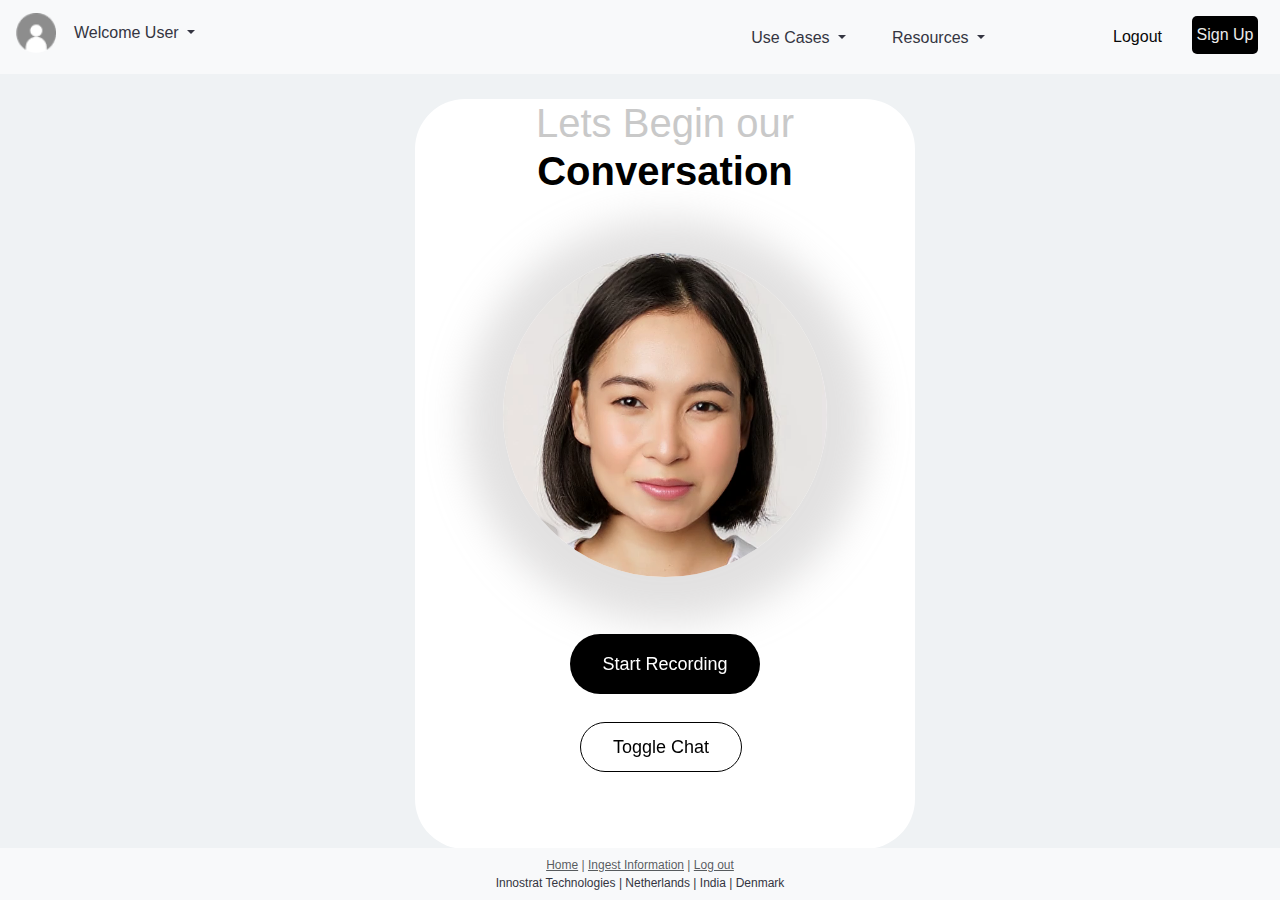
==== index.html @ 5a88c556 "fixes" ====
<!DOCTYPE html>
<html lang="en">

<head>
  <meta charset="utf-8" />
  <meta name="viewport" content="width=device-width, initial-scale=1" />
  <title>Wisdom Weaver</title>
  <link href="https://cdn.jsdelivr.net/npm/bootstrap@5.3.0-alpha3/dist/css/bootstrap.min.css" rel="stylesheet"
    integrity="sha384-KK94CHFLLe+nY2dmCWGMq91rCGa5gtU4mk92HdvYe+M/SXH301p5ILy+dN9+nJOZ" crossorigin="anonymous" />
  <link rel="stylesheet" href="https://cdnjs.cloudflare.com/ajax/libs/font-awesome/4.7.0/css/font-awesome.min.css" />
  <link rel="stylesheet" href="https://cdn.jsdelivr.net/npm/bootstrap@5.3.3/dist/css/bootstrap.min.css" />
  <link rel="stylesheet" href="https://stackpath.bootstrapcdn.com/bootstrap/4.5.2/css/bootstrap.min.css">

  <link href="css/site.css" rel="stylesheet" />
  <link href="css/three-dots.css" rel="stylesheet" />
</head>

<body>
  <main id="login" class="form-signin w-100 m-auto">
    <!-- <h1 class="h3 mb-3 fw-normal text-center">Wisdom Weaver</h1>
    <div class="form-floating">
      <input type="text" class="form-control" id="floatingInput" placeholder="Username" />
      <label for="floatingInput">Username</label>
    </div>
    <div class="form-floating mt-2">
      <input type="password" class="form-control" id="floatingPassword" placeholder="Password" />
      <label for="floatingPassword">Password</label>
    </div>
    <button class="w-100 btn btn-lg btn-primary" onclick="signIn();">
      Sign in
    </button>
    <br />
    <br /> -->

    <!------------------ Login Side: -------------------------------->

    <div class="container-fluid mt-5">
      <!-- <div class="formName">
        <h1 class="h3 mb-3 fw-normal text-center">Wisdom Weaver</h1>
      </div> -->

      <div class="form">
        <h1>Login</h1>
        <div class="form-group">
          <label for="exampleInputEmail1">Email address or user name </label>
          <input class="form-control email1" id="floatingInput" aria-describedby="emailHelp">
        </div>
        <div class="form-group">
          <!-- <span class="password-toggle-icon"><i class="fa fa-eye"></i></span> -->
          <label for="exampleInputPassword1">Password</label>
          <input type="password" class="form-control password1" id="floatingPassword">
        </div>
        <div class="form-group form-check">
          <input type="checkbox" class="form-check-input" id="exampleCheck1">
          <label class="form-check-label" for="exampleCheck1 email1">Remember me</label>
        </div>

        <span class="terms">
          <p>By continuing, you agree to the <u>Terms of use</u> and <u>Privacy Policy</u></p>
        </span>
        <button type="submit" onclick="signIn();" class="btn btnnn">Login</button>

        <div class="forgot">
          <h6><u> Forget your password</u></h6>
        </div>
        <div class="forgot">
          <h7 style="color:#666666; text-align: center ; margin-left: -33px;">Don't have an account?<u
              style="color: black;"> Sign up</u></h7>
        </div>
      </div>
    </div>
    <footer class="footer mt-auto py-2 bg-body-tertiary">
      <div class="container">
        <div></div>
        <span class="text-body-secondary">
          <div id="navigation">
            <!-- <span><span onclick="askQueries();" class="text-decoration-underline text-pointer">Ask queries</span><span> |
              </span></span> -->
            <span onclick="home();" class="text-decoration-underline text-pointer">Home</span>
            <span> | </span>
            <span class="adminrole"><span onclick="trainModel();" class="text-decoration-underline text-pointer">Ingest
                Information</span><span> | </span></span>
            <span onclick="logout();" class="text-decoration-underline text-pointer">Log out</span>
          </div>

          <a href="https://www.innostrat.in/" target="_blank" style="color: #606060;">Innostrat Technologies |
            Netherlands
            | India | Denmark</a>
        </span>
      </div>
    </footer>

  </main>
  <div id="landing_page" class="container-fluid">
    <div class="row">
      <div class="col-lg-7">
        <div class="row">
          <div class="loginuser ">
            <a class="navbar-brand mb-2" href="#" style="margin-right: 0rem;">
              <img src="/images/userlogo.png" alt="" class="src" style="height: 40px;margin-left: 5px;">
            </a>

            <div class="dropdown mb-2">
              <a class="nav-link dropdown-toggle" href="#" id="navbarDropdownWelcome" role="button"
                data-bs-toggle="dropdown" aria-expanded="false" aria-expanded="false">
                Welcome User
              </a>
              <div class="dropdown-menu" aria-labelledby="navbarDropdownWelcome">
                <!-- <div class="dropdown-divider"></div> -->
                <a class="dropdown-item" href="#" onclick="logout();">Log Out</a>
              </div>
            </div>
          </div>
        </div>
        <div class="container">
          <div class="row" style="margin-top: 100px">
            <h1>Welcome to WisdomWeaver</h1>
            <h4 class="mt-3">Gain intelligence from projects using AI</h4>
            <p class="mt-3">
              Lorem Ipsum is simply dummy text of the printing and typesetting
              industry. Lorem Ipsum has been the industry's standard dummy
              text ever since the 1500s, when an unknown printer took a galley
              of type and scrambled it to make a type specimen book. It has
              survived not only five centuries, but also the leap into
              electronic typesetting, remaining essentially unchanged. It was
              popularised in the 1960s with the release of Letraset sheets
              containing Lorem Ipsum passages, and more recently with desktop
              publishing software like Aldus PageMaker including versions of
              Lorem Ipsum.
            </p>
            <div class="row" style="margin-top: 20px">
              <span>

                <img src="/images/RightArrow.png" alt=""
                  style="font-size: 48px; float: left; padding: 5px; cursor:pointer;" onclick="landing_page_click()">
              </span>
            </div>
          </div>
        </div>
      </div>
      <div class="col-lg-5">
        <div class="row" style="justify-items: center;">
          <div class="col-lg-12">
            <img src="/images/Background.png" class="backgroundimg " style="width: 100%;" />
          </div>
        </div>
        <div class="row ">
          <div class="col-lg-6 usecaseResources">
            <!-- Dropdwon -->
            <div class="dropdown mt-2">
              <button class=" dropdown-toggle" type="button" id="useCasesDropdown" data-bs-toggle="dropdown"
                aria-expanded="false" style="color: white;">
                Use Cases
              </button>
              <ul class="dropdown-menu" aria-labelledby="useCasesDropdown">
                <li><a class="dropdown-item" href="#">Use Case 1</a></li>
                <li><a class="dropdown-item" href="#">Use Case 2</a></li>
                <li><a class="dropdown-item" href="#">Use Case 3</a></li>
              </ul>
            </div>

            <!-- Resources Dropdown -->
            <div class="dropdown mt-2">
              <button class=" dropdown-toggle" type="button" id="resourcesDropdown" data-bs-toggle="dropdown"
                aria-expanded="false" style="color: white;">
                Resources
              </button>
              <ul class="dropdown-menu" aria-labelledby="resourcesDropdown">
                <li><a class="dropdown-item" href="#">Resource 1</a></li>
                <li><a class="dropdown-item" href="#">Resource 2</a></li>
                <li><a class="dropdown-item" href="#">Resource 3</a></li>
              </ul>
            </div>
          </div>
          <div class="col-lg-6 loginRegister ">
            <!-- Login-Register -->
            <!-- <button class="btn btn-primary" onclick="signIn();">Login</button> -->
            <a onclick="logout();" class="alink1 mt-1">Logout</a>
            <button class="btnSignup">
              <a href="register" onclick="register();" class="alink2">Sign Up</a>
            </button>
            <!-- <button class="btn btn-secondary" onclick="register();">Sign Up</button> -->
          </div>
          <div class="boximg ">
            <div class="content">
              <h1 class="step">Steps</h1>
            </div>
            <ul style="list-style-type: none;">
              <li class="text1 mt-5   d-flex align-items-center"><img src="./images/Group (1).png" alt="" class="imgs">
                <span class="textt">Duis aute irure dolor in reprehenderit in voluptate
                  velit esse cillum dolore eu</span>
              </li>
              <li class="text1 mt-5   d-flex align-items-center"><img src="./images/Group (3).png" alt="" class="imgs">
                <span class="textt">fugiat nulla pariatur. Excepteur sint occaecat
                  cupidatat non proident </span>
              </li>
              <li class="text1 mt-5   d-flex align-items-center"><img src="./images/Group (4).png" alt="" class="imgs">
                <span class="textt">Duis aute irure dolor in reprehenderit in voluptate
                  velit esse cillum dolore eu</span>
              </li>
            </ul>
          </div>
        </div>
      </div>
    </div>
  </div>
  </div>
  </div>
  </div>
  </div>
  <!------------------------ END OF PAGE 1-------------------------------------------------->


  <!------------------------ START PAGE 2-------------------------------------------------->


  <div id="options_page" class="container-fluid nav1">

    <!-- NAV BAR START---------------------------------------------------------------------------------------------- -->
    <nav class="navbar navbar-expand-lg navbar-light bg-light ">
      <a class="navbar-brand mb-2" href="#">
        <img src="/images/userlogo.png" alt="" class="src" style="height: 40px;">
      </a>

      <div class="dropdown mb-2" style="margin-left: -10px;">
        <a class="nav-link dropdown-toggle" href="#" id="navbarDropdownWelcome" role="button" data-bs-toggle="dropdown"
          aria-expanded="false" aria-expanded="false">
          Welcome User
        </a>
        <div class="dropdown-menu" aria-labelledby="navbarDropdownWelcome">
          <!-- <div class="dropdown-divider"></div> -->
          <a class="dropdown-item" href="#">Log Out</a>
        </div>
      </div>

      <button class="navbar-toggler" type="button" data-toggle="collapse" data-target="#navbarSupportedContent"
        aria-controls="navbarSupportedContent" aria-expanded="false" aria-label="Toggle navigation">
        <span class="navbar-toggler-icon"></span>
      </button>

      <!-- <div class="collapse navbar-collapse mb-2" id="navbarSupportedContent"> -->
      <ul class="navbar-nav ml-auto" style="margin-top: 10px;">
        <li class="nav-item dropdown">
          <a class="nav-link dropdown-toggle" href="#" role="button" data-bs-toggle="dropdown" aria-expanded="false"
            data-toggle="dropdown" aria-haspopup="true" aria-expanded="false">
            Use Cases
          </a>
          <div class="dropdown-menu" aria-labelledby="navbarDropdownUseCases">
            <a class="dropdown-item" href="#">Use Case 1</a>
            <a class="dropdown-item" href="#">Use Case 2</a>
            <!-- <div class="dropdown-divider"></div>
            <a class="dropdown-item" href="#">Something else here</a>
          </div> -->
        </li>
        <li class="nav-item dropdown mb-2">
          <a class="nav-link dropdown-toggle" href="#" id="navbarDropdownResources" role="button"
            data-bs-toggle="dropdown" aria-expanded="false" data-toggle="dropdown" aria-haspopup="true"
            aria-expanded="false">
            Resources
          </a>
          <div class="dropdown-menu" aria-labelledby="navbarDropdownResources">
            <a class="dropdown-item" href="#">Resource 1</a>
            <a class="dropdown-item" href="#">Resource 2</a>
            <!-- <div class="dropdown-divider"></div>
            <a class="dropdown-item" href="#">Something else here</a>
          </div> -->
        </li>
      </ul>
      <a onclick="logout();;" class="alink3 mt-2 mr-4 mb-2">Logout</a>
      <button class="btnSignup1">
        <a href="register" onclick="register(); " class="alink4 mb-1">Sign Up</a>
      </button>
      <!-- </div> -->
    </nav>

    <!-- ----------------------- END OF NAV BAR START---------------------------------------------------------------------------------------------- -->

    <div class="container-fluid" style="justify-items: center; justify-content: center;align-items: center;">
      <div class="row mt-2">
        <div class="col-lg-6">
          <div class="mainpara">
            <h1><span class="para1">
                Please choose your</span> <b>User Case</b>
            </h1>
            <!-- <h6 class="">
              Lorem ipsum dolor sit amet consectetur, adipisicing elit. Repudiandae nesciunt nostrum deleniti sequi illo eum earum voluptates modi eaque et maiores sit, expedita laborum aperiam doloremque consequatur neque reiciendis qui.
            </h6> -->
            <p class="para2">
              Lorem ipsum dolor sit amet, consectetur adipiscing elit, sed do eiusmod
              <br>tempor incididunt ut labore et dolore magna aliqua.
            </p>
          </div>
          <div class="roundHeading">
            <ul class="ulRoundItem">
              <li>
                <div id="rcorners2" onclick="options_page_click('offboarding')"><a> Offboarding </a></div>
              </li>
              <!-- <li>
                <div id="rcorners2"><a onclick="options_page_click('knowledge_source')"> Access Knowledge Source</a>
                </div>
              </li> -->
              <!-- <li>
                <div id="rcorners2">
                  <a> Access Knowledge Source</a>
                </div>
              </li> -->
              <li>
                <div id="rcorners3">
                  <a> Sales</a>
                </div>
              </li>
              <li>
                <div id="rcorners3">
                  <a> Customer Service</a>
                </div>
              </li>
              <li>
                <div id="rcorners3">
                  <a> Tech Support</a>
                </div>
              <li>
                <div id="rcorners3">
                  <a> GxP</a>
                </div>
              </li>
              <li>
                <div id="rcorners3">
                  <a> R&D</a>
                </div>
              </li>
            </ul>
          </div>
          <div class="row">
            <p class="para3" onclick="options_page_click('knowledge_source')"
              style="margin-left: 110px;cursor: pointer; margin-top: 0px;">
              Access Knowledge Source
            </p>
          </div>
          <!-- <div>
          <a href="#">Access knowledge source</a>
          </div> -->
        </div>
        <div class="col-lg-6">
          <div class="container">
            <div class="productImg">
              <img src="/images/ProductImg.png" alt="">
            </div>
          </div>
        </div>
      </div>
    </div>
  </div>


  <!------------------------ START PAGE 3-------------------------------------------------->

  <div id="choose_avatar" class="container-fluid nav1">

    <!-- NAV BAR START---------------------------------------------------------------------------------------------- -->
    <nav class="navbar navbar-expand-lg navbar-light bg-light ">
      <a class="navbar-brand mb-2" href="#">
        <img src="/images/userlogo.png" alt="" class="src" style="height: 40px;">
      </a>

      <div class="dropdown mb-2" style="margin-left: -10px;">
        <a class="nav-link dropdown-toggle" href="#" id="navbarDropdownWelcome" role="button" data-bs-toggle="dropdown"
          aria-expanded="false" aria-expanded="false">
          Welcome User
        </a>
        <div class="dropdown-menu" aria-labelledby="navbarDropdownWelcome">
          <!-- <div class="dropdown-divider"></div> -->
          <a class="dropdown-item" href="#">Log Out</a>
        </div>
      </div>

      <button class="navbar-toggler" type="button" data-toggle="collapse" data-target="#navbarSupportedContent"
        aria-controls="navbarSupportedContent" aria-expanded="false" aria-label="Toggle navigation">
        <span class="navbar-toggler-icon"></span>
      </button>

      <!-- <div class="collapse navbar-collapse mb-2" id="navbarSupportedContent"> -->
      <ul class="navbar-nav ml-auto" style="margin-top: 10px;">
        <li class="nav-item dropdown">
          <a class="nav-link dropdown-toggle" href="#" role="button" data-bs-toggle="dropdown" aria-expanded="false"
            data-toggle="dropdown" aria-haspopup="true" aria-expanded="false">
            Use Cases
          </a>
          <div class="dropdown-menu" aria-labelledby="navbarDropdownUseCases">
            <a class="dropdown-item" href="#">Use Case 1</a>
            <a class="dropdown-item" href="#">Use Case 2</a>
            <!-- <div class="dropdown-divider"></div>
          <a class="dropdown-item" href="#">Something else here</a>
        </div> -->
        </li>
        <li class="nav-item dropdown mb-2">
          <a class="nav-link dropdown-toggle" href="#" id="navbarDropdownResources" role="button"
            data-bs-toggle="dropdown" aria-expanded="false" data-toggle="dropdown" aria-haspopup="true"
            aria-expanded="false">
            Resources
          </a>
          <div class="dropdown-menu" aria-labelledby="navbarDropdownResources">
            <a class="dropdown-item" href="#">Resource 1</a>
            <a class="dropdown-item" href="#">Resource 2</a>
            <!-- <div class="dropdown-divider"></div>
          <a class="dropdown-item" href="#">Something else here</a>
        </div> -->
        </li>
      </ul>
      <a onclick="logout();" class="alink3 mt-2 mr-4 mb-2">Logout</a>
      <button class="btnSignup1">
        <a href="register" onclick="register();" class="alink4 mb-1">Sign Up</a>
      </button>
      <!-- </div> -->
    </nav>

    <!-- ----------------------- END OF NAV BAR START---------------------------------------------------------------------------------------------- -->


    <div id="choose_avatar" class="container">
      <div class="row">
        <div class="mytextbox">
          <div class="mainpara1">
            <span class="para1">
              <h1 class=" h11">
                Select your <b class="bb">Avatar</b></h1>
            </span>

            <h6><span class="mainpara2">Little Description here</span></h6>
          </div>
          <div class="container" style="display: flex; justify-content: center; cursor: pointer; ">
            <div class="avatar-wrapper">
              <img src="/images/avatar3.png" alt="Avatar" class="imggg" onclick="choose_avatar_page_click('male')">
              <h4>Jane</h4>
            </div>

            <div class="avatar-wrapper">
              <img src="/images/avatar2.png" alt="Avatar" class="imggg">
              <h4>Jenny</h4>
            </div>

            <!-- <img src="/images/avatar1.png" alt="Avatar" class="imggg"> -->
          </div>
          <div class="row">
            <div class="optiontext" style="text-align: center;">
              <h1 class="text-dark">Or</h1>
            </div>
            <div class="col-lg-12" style="margin-top: 1rem !important; margin-bottom: 50px;">
              <center>
                <a href="#" class="text-decoration-none" onclick="startTextChat();">I don't want to use an Avatar. I
                  want to
                  have a text chat.</a>
              </center>
            </div>
          </div>
        </div>
      </div>
    </div>
  </div>


  <!----------------------------End Of Page 3-------------------->

  <!------------------------------------------- START PAGE 4 ------------------------>
  <div id="chat" class="container-fluid nav1">

    <!-- NAV BAR START---------------------------------------------------------------------------------------------- -->
    <nav class="navbar navbar-expand-lg navbar-light bg-light ">
      <a class="navbar-brand mb-2" href="#">
        <img src="/images/userlogo.png" alt="" class="src" style="height: 40px;">
      </a>

      <div class="dropdown mb-2" style="margin-left: -10px;">
        <a class="nav-link dropdown-toggle" href="#" id="navbarDropdownWelcome" role="button" data-bs-toggle="dropdown"
          aria-expanded="false" aria-expanded="false">
          Welcome User
        </a>
        <div class="dropdown-menu" aria-labelledby="navbarDropdownWelcome">

          <a class="dropdown-item" href="#"> Log Out</a>
        </div>
      </div>

      <button class="navbar-toggler" type="button" data-toggle="collapse" data-target="#navbarSupportedContent"
        aria-controls="navbarSupportedContent" aria-expanded="false" aria-label="Toggle navigation">
        <span class="navbar-toggler-icon"></span>
      </button>

      <!-- <div class="collapse navbar-collapse mb-2" id="navbarSupportedContent"> -->
      <ul class="navbar-nav ml-auto" style="margin-top: 10px;">
        <li class="nav-item dropdown">
          <a class="nav-link dropdown-toggle" href="#" role="button" data-bs-toggle="dropdown" aria-expanded="false"
            data-toggle="dropdown" aria-haspopup="true" aria-expanded="false">
            Use Cases
          </a>
          <div class="dropdown-menu" aria-labelledby="navbarDropdownUseCases">
            <a class="dropdown-item" href="#">Use Case 1</a>
            <a class="dropdown-item" href="#">Use Case 2</a>
            <!-- <div class="dropdown-divider"></div>
              <a class="dropdown-item" href="#">Something else here</a>
            </div> -->
        </li>
        <li class="nav-item dropdown mb-2">
          <a class="nav-link dropdown-toggle" href="#" id="navbarDropdownResources" role="button"
            data-bs-toggle="dropdown" aria-expanded="false" data-toggle="dropdown" aria-haspopup="true"
            aria-expanded="false">
            Resources
          </a>
          <div class="dropdown-menu" aria-labelledby="navbarDropdownResources">
            <a class="dropdown-item" href="#">Resource 1</a>
            <a class="dropdown-item" href="#">Resource 2</a>
            <!-- <div class="dropdown-divider"></div>
              <a class="dropdown-item" href="#">Something else here</a>
            </div> -->
        </li>
      </ul>
      <a onclick="signIn();" class="alink3 mt-2 mr-4 mb-2">Logout</a>
      <button class="btnSignup1">
        <a href="register" onclick="register();" class="alink4 mb-1">Sign Up</a>
      </button>
      <!-- </div> -->
    </nav>

    <!-- ----------------------- END OF NAV BAR START---------------------------------------------------------------------------------------------- -->

    <div class="container-fluid">
      <!-- <div style="margin-top: -20px">
        <button
          id="launch-course"
          class="btn btn-primary float-sm-end"
          style="margin-bottom: 10px"
          onclick='window.open("https://phases-of-project-management.innostratsolutions.in/")'
        >
          Launch eLearning course
        </button>
      </div> -->


      <div class="container">
        <div class="mytexttbox">
          <div class="row">
            <span class="para11" style="color: #BFC0C1; align-items: center;">
              <h1 class=" h1111">
                Text Based<b class="bb"> Convo</b></h1>
            </span>

          </div>
          <div class="answers  " style="height: 280px;">
            <!-- Chet Box -->
          </div>
          <div class=" container">
            <div class="row minichet1">
              <textarea id="question" rows="2" placeholder="Send a message." class="form-control msgtxt"></textarea>

            </div>
          </div>
          <div class="row" style="margin-top: -45px;">
            <button class="butto0nn" id="send-button" onclick="sendMessage(); "
              style="margin-bottom: 50px;">Send</button>
            <button class="butto0n" id="refresh-button" onclick="resetChat();">Reset</button>
          </div>
        </div>
      </div>
    </div>
  </div>
  <!--------------------------------------------------------------- END OF PAGE 4 --------------------------------->


  <!------------------------------------------------------------------- START PAGE 5 VIDEO CHAT------------------ -->

  <div id="chat-video" class="container-fluid nav1">
    <!-- NAV BAR START---------------------------------------------------------------------------------------------- -->
    <nav class="navbar navbar-expand-lg navbar-light bg-light ">
      <a class="navbar-brand mb-2" href="#">
        <img src="/images/userlogo.png" alt="" class="src" style="height: 40px;">
      </a>

      <div class="dropdown mb-2" style="margin-left: -10px;">
        <a class="nav-link dropdown-toggle" href="#" id="navbarDropdownWelcome" role="button" data-bs-toggle="dropdown"
          aria-expanded="false" aria-expanded="false">
          Welcome User
        </a>
        <div class="dropdown-menu" aria-labelledby="navbarDropdownWelcome">

          <a class="dropdown-item" href="#"> Log Out</a>
        </div>
      </div>

      <button class="navbar-toggler" type="button" data-toggle="collapse" data-target="#navbarSupportedContent"
        aria-controls="navbarSupportedContent" aria-expanded="false" aria-label="Toggle navigation">
        <span class="navbar-toggler-icon"></span>
      </button>

      <!-- <div class="collapse navbar-collapse mb-2" id="navbarSupportedContent"> -->
      <ul class="navbar-nav ml-auto" style="margin-top: 10px;">
        <li class="nav-item dropdown">
          <a class="nav-link dropdown-toggle" href="#" role="button" data-bs-toggle="dropdown" aria-expanded="false"
            data-toggle="dropdown" aria-haspopup="true" aria-expanded="false">
            Use Cases
          </a>
          <div class="dropdown-menu" aria-labelledby="navbarDropdownUseCases">
            <a class="dropdown-item" href="#">Use Case 1</a>
            <a class="dropdown-item" href="#">Use Case 2</a>
            <!-- <div class="dropdown-divider"></div>
              <a class="dropdown-item" href="#">Something else here</a>
            </div> -->
        </li>
        <li class="nav-item dropdown mb-2">
          <a class="nav-link dropdown-toggle" href="#" id="navbarDropdownResources" role="button"
            data-bs-toggle="dropdown" aria-expanded="false" data-toggle="dropdown" aria-haspopup="true"
            aria-expanded="false">
            Resources
          </a>
          <div class="dropdown-menu" aria-labelledby="navbarDropdownResources">
            <a class="dropdown-item" href="#">Resource 1</a>
            <a class="dropdown-item" href="#">Resource 2</a>
            <!-- <div class="dropdown-divider"></div>
              <a class="dropdown-item" href="#">Something else here</a>
            </div> -->
        </li>
      </ul>
      <a onclick="signIn();" class="alink3 mt-2 mr-4 mb-2">Logout</a>
      <button class="btnSignup1">
        <a href="register" onclick="register();" class="alink4 mb-1">Sign Up</a>
      </button>
      <!-- </div> -->
    </nav>

    <!-- ----------------------- END OF NAV BAR START---------------------------------------------------------------------------------------------- -->

    <div class="row">
      <div class="col-12 text-center avatar-section">
        <div class="container-chatgpt-video d-flex justify-content-center align-items-center">
          <!-- <video autoplay id="gptvideo" width="100%" height="300">
              <source id="videosource" src="" type="video/mp4" />
            </video> -->
          <!-- added "id=video-wrapper" -->
          <div id="video-wrapper" class="bgBack">
            <span class="para1">
              <h1>
                Lets Begin our <b class="bb"><br>Conversation</br></b></h1>
            </span>
            <div>
              <!-- <video id="talk-video" class="roundimg" autoplay></video> -->
              <video id="talk-video" class="roundimg" autoplay playsinline></video>
            </div>



            <button id="start-recording" class="but" onclick="startRecordChat()">
              Start Recording
            </button>
            <button id="stop-recording" class="but" onclick="stopRecordChat()" disabled>
              Stop Recording
            </button>
            <div class="mb-1">
              <audio style="display: none" id="audioPlayerChat" controls preload="none"></audio>
            </div>
            <br />
            <button id="hide-button" class="but1" onclick="showHideChat();">
              Toggle Chat
            </button>
          </div>

          <!-- <div id="status" style="color: black">
              ICE gathering status:
              <label id="ice-gathering-status-label"></label><br />
              ICE status: <label id="ice-status-label"></label><br />
              Peer connection status: <label id="peer-status-label"></label
              ><br />
              Signaling status: <label id="signaling-status-label"></label
              ><br />
              Streaming status: <label id="streaming-status-label"></label
              ><br />
              <input id="talk-text" type="text" value="" />
            </div> -->
        </div>


        <!-- <br />
            <br />
            <button
              id="end-session-button"
              class="btn btn-danger"
              onclick="endSession();"
            >
              End Session
            </button> -->

      </div>

      <!-- <div class="col-5 " id="chat-video-text-section">
        <div class="videochat ">
          
          <div class="answers-video ">

          </div>

          <div class=" container message" >
            <div class="row minichet" id="section-question-video">             
              <textarea id="question-video" rows="2" placeholder="Send a message." class="form-control"></textarea>
           </div>
           <button id="message-video-section send-button" class="btn btn-primary w-100" onclick="sendMessageVideo();">
             Send
            </button>
            <button id="refresh-button" class="btn btn-secondary w-100" onclick="resetChatVideo()">
              Reset
            </button>
            <div class="dot-flashing mt-3" style="background-color: rgb(255, 255, 255)"></div>
          </div>
    
        </div>


      </div> -->

      <div class="col-5" id="chat-video-text-section">
        <div class="container videochat">
          <div class="answers-video"></div>
          <div class="input-container">
            <div class="minichet" id="section-question-video">
              <textarea id="question-video" rows="2" placeholder="Send a message."
                class="form-control fixed-textarea"></textarea>
            </div>
            <div class="dot-flashing mt-3" style="background-color: rgb(255, 255, 255)"></div>
          </div>
          <div class="row" style="margin-left: 80px;margin-bottom: 50px;gap: 1rem;">
            <button id="message-video-section-send-button" class=" butto0nn11"
              onclick="sendMessageVideo();">Send</button>
            <button id="refresh-button" class="butto0n11" onclick="resetChatVideo()">Reset</button>
          </div>
        </div>
      </div>
    </div>
  </div>



  <!------------------------------------------------------------------- END PAGE 5 VIDEO CHAT------------------ -->



  <!-- -----------------Knowledge_source------------------------------------------------------------- -->


  <div id="knowledge_source" class="row container-fluid nav1">
    <!-- <div class="answer_ks" ></div> -->
    <!-- <div class="row message_ks">
      
      <div class="col-md-11">
        <textarea id="question_ks" rows="2" placeholder="Send a message." class="form-control"></textarea>
      </div>

      <div class="col-md-1 mt-2">
        <button id="send-button" class="send-button-ks btn btn-primary w-100" onclick="sendMessageKS();">
          Send
        </button>
        <div class="dot-flashing mt-3" style="background-color: white"></div>
      </div>
    </div> -->

    <div class="container">
      <div class="mytextboxknowledge">
        <div class="row">
          <span class="para11" style="align-items: center;">
            <h1 class=" h1111">
              Access<b class="bb"> Knowledge Source</b></h1>
          </span>

        </div>
        <div class="answers  answer_ks" style="height: 280px;">
          <!-- Chet Box -->
        </div>
        <div class=" container">
          <div class="row minichet2">
            <textarea id="question_ks" rows="2" placeholder="Send a message." class="form-control "></textarea>
            <!-- <textarea id="question" rows="2" placeholder="Send a message." class="form-control msgtxt"></textarea> -->

          </div>
        </div>
        <div class="row" style="margin-top: -45px;">
          <button class="butto0nnknowledge" id="send-button" onclick="sendMessageKS(); "
            style="margin-bottom: 80px;">Send</button>
          <!-- <button class="butto0n" id="refresh-button" onclick="resetChat();">Reset</button> -->
        </div>
      </div>
    </div>

  </div>
  <!-- -----------------END OF Knowledge_source------------------------------------------------------------- -->

  <!-- ---------------------TRAIN-MODEL------------------------------------------------------------- -->
  <div id="train-model" class="container-fluid nav1">
    <!-- NAV BAR START---------------------------------------------------------------------------------------------- -->
    <nav class="navbar navbar-expand-lg navbar-light bg-light  ">
      <a class="navbar-brand mb-2" href="#">
        <img src="/images/userlogo.png" alt="" class="src" style="height: 40px;">
      </a>

      <div class="dropdown mb-2" style="margin-left: -10px;">
        <a class="nav-link dropdown-toggle" href="#" id="navbarDropdownWelcome" role="button" data-bs-toggle="dropdown"
          aria-expanded="false" aria-expanded="false">
          Welcome User
        </a>
        <div class="dropdown-menu" aria-labelledby="navbarDropdownWelcome">

          <a class="dropdown-item" href="#"> Log Out</a>
        </div>
      </div>

      <button class="navbar-toggler" type="button" data-toggle="collapse" data-target="#navbarSupportedContent"
        aria-controls="navbarSupportedContent" aria-expanded="false" aria-label="Toggle navigation">
        <span class="navbar-toggler-icon"></span>
      </button>

      <!-- <div class="collapse navbar-collapse mb-2" id="navbarSupportedContent"> -->
      <ul class="navbar-nav ml-auto" style="margin-top: 10px;">
        <li class="nav-item dropdown">
          <a class="nav-link dropdown-toggle" href="#" role="button" data-bs-toggle="dropdown" aria-expanded="false"
            data-toggle="dropdown" aria-haspopup="true" aria-expanded="false">
            Use Cases
          </a>
          <div class="dropdown-menu" aria-labelledby="navbarDropdownUseCases">
            <a class="dropdown-item" href="#">Use Case 1</a>
            <a class="dropdown-item" href="#">Use Case 2</a>
            <!-- <div class="dropdown-divider"></div>
            <a class="dropdown-item" href="#">Something else here</a>
          </div> -->
        </li>
        <li class="nav-item dropdown mb-2">
          <a class="nav-link dropdown-toggle" href="#" id="navbarDropdownResources" role="button"
            data-bs-toggle="dropdown" aria-expanded="false" data-toggle="dropdown" aria-haspopup="true"
            aria-expanded="false">
            Resources
          </a>
          <div class="dropdown-menu" aria-labelledby="navbarDropdownResources">
            <a class="dropdown-item" href="#">Resource 1</a>
            <a class="dropdown-item" href="#">Resource 2</a>
            <!-- <div class="dropdown-divider"></div>
            <a class="dropdown-item" href="#">Something else here</a>
          </div> -->
        </li>
      </ul>
      <a onclick="signIn();" class="alink3 mt-2 mr-4 mb-2">Logout</a>
      <button class="btnSignup1">
        <a href="register" onclick="register();" class="alink4 mb-1">Sign Up</a>
      </button>
      <!-- </div> -->
    </nav>

    <!-- ----------------------- END OF NAV BAR START---------------------------------------------------------------------------------------------- -->
    <div class="container-fluid">
      <!-- <h1 class="h3 mb-3 fw-normal mt-3 ingestText1">Wisdom Weaver</h1> -->
      <h1 class="h4 mb-3 fw-normal ingestText1 mt-3">Ingest Information</h1>
      <div class="row">
        <div class="col-md-12 fw-normal mb-2 ingestText2">
          How would you like to ingest information?
        </div>
        <div class="col-md-2">
          <select class="form-select ingestDrop1" onchange="typeChanged(this)">
            <option value="1">Text</option>
            <!-- <option value="2">PDF</option> -->
            <!-- <option value="3">Audio</option> -->
          </select>
        </div>
        <div class="col-md-12 mt-2">
          <textarea id="model-text" class="ingestTextArea1" rows="10" placeholder="Copy paste text to be trained here."
            class="form-control"></textarea>
          <input id="model-text-source" type="text" class="form-control col-6 ingestText3"
            placeholder="Enter source without spaces" />
          <input id="model-pdf" type="text" class="form-control col-6" placeholder="Enter pdf online link here" />
          <button id="send-button" class="send-btn btn btn-primary text-center ingestText3 mt-3"
            onclick="startTraining();">
            Ingest Information
          </button>
          <div id="model-audio" class="text-center mt-2">
            <button class="btn btn-primary" onclick="startRecording()">
              Start Recording
            </button>
            <button class="btn btn-primary" onclick="stopRecording()" disabled>
              Stop Recording
            </button>
            <div class="mt-2 mb-1">
              <audio id="audioPlayer" controls preload="none"></audio>
            </div>
            <!-- <button class="btn btn-primary" onclick="uploadFile()">
              Upload File
            </button> -->
            <button class=" btn-primary" onclick="transcribe()" disabled>
              Display Transcription
            </button>
            <button class="btn btn-primary " onclick="summarize()" disabled>
              Display Recording Summary
            </button>
            <div class="mt-3">
              <small>Powerered by BridgeAI</small>
            </div>
          </div>
        </div>
        <div class="col-md-12 mt-2 text-center main-buttons">

          <div class="dot-flashing mt-3" style="background-color: white"></div>
        </div>
      </div>
    </div>
  </div>
  <!-- ---------------------END OF TRAIN-MODEL------------------------------------------------------------- -->


  <footer class="footer mt-auto py-2 bg-body-tertiary">
    <div class="container">
      <div></div>
      <span class="text-body-secondary">
        <div id="navigation">
          <!-- <span><span onclick="askQueries();" class="text-decoration-underline text-pointer">Ask queries</span><span> |
            </span></span> -->
          <span onclick="home();" class="text-decoration-underline text-pointer">Home</span>
          <span> | </span>
          <span class="adminrole"><span onclick="trainModel();" class="text-decoration-underline text-pointer">Ingest
              Information</span><span> | </span></span>
          <span onclick="logout();" class="text-decoration-underline text-pointer">Log out</span>
        </div>

        <a href="https://www.innostrat.in/" target="_blank" style="color: #606060;">Innostrat Technologies |
          Netherlands
          | India | Denmark</a>
      </span>
    </div>
  </footer>

  <div id="modalText" class="modal fade bd-example-modal-lg" tabindex="-1" role="dialog"
    aria-labelledby="myLargeModalLabel" aria-hidden="true">
    <div class="modal-dialog modal-lg">
      <div class="modal-content">
        <div class="modal-header">
          <h5 class="modal-title"></h5>
          <button type="button" class="close btn btn-primary" data-dismiss="modal" aria-label="Close"
            onclick="closeModal()">
            <span aria-hidden="true">&times;</span>
          </button>
        </div>
        <div class="modal-body" style="height: 70vh; overflow-y: auto">
          <p id="modal-data"></p>
        </div>
        <div class="modal-footer">
          <button type="button" class="btn btn-secondary" data-dismiss="modal" onclick="closeModal()">
            Close
          </button>
        </div>
      </div>
    </div>
  </div>
  <script src="https://cdn.jsdelivr.net/npm/@popperjs/core@2.11.8/dist/umd/popper.min.js"
    integrity="sha384-I7E8VVD/ismYTF4hNIPjVp/Zjvgyol6VFvRkX/vR+Vc4jQkC+hVqc2pM8ODewa9r"
    crossorigin="anonymous"></script>
  <script src="https://cdn.jsdelivr.net/npm/bootstrap@5.3.3/dist/js/bootstrap.min.js"
    integrity="sha384-0pUGZvbkm6XF6gxjEnlmuGrJXVbNuzT9qBBavbLwCsOGabYfZo0T0to5eqruptLy"
    crossorigin="anonymous"></script>
  <script src="https://ajax.googleapis.com/ajax/libs/jquery/3.6.4/jquery.min.js"></script>
  <script src="https://malsup.github.io/jquery.blockUI.js"></script>
  <script src="https://cdnjs.cloudflare.com/ajax/libs/lamejs/1.2.1/lame.min.js"></script>
  <script src="js/site.js?v=2"></script>
  <script src="js/streaming-client-api.js?v=2"></script>
  <!-- <script>
    document.getElementById('navbarDropdown').addEventListener('click', function () {
      var dropdownMenu = this.nextElementSibling;
      dropdownMenu.classList.toggle('show');
    });

    window.addEventListener('click', function (e) {
      var dropdown = document.querySelector('.dropdown');
      if (!dropdown.contains(e.target)) {
        var dropdownMenu = dropdown.querySelector('.dropdown-menu');
        dropdownMenu.classList.remove('show');
      }
    });
  </script> -->
</body>

</html>
---- css/site.css ----
html,
body {
  height: 100%;
}

body {
  /* display: flex;
  align-items: center; */
  /* padding-top: 40px; */
  padding-bottom: 40px;
  background-color: rgb(239 242 244);
  overflow: hidden;
}

/* Jay Css */

.ingestText1{
  margin-left: 25px;
}

.ingestText2{
  margin-left: 25px;
}

.ingestText3{
  margin-left: 25px !important;
}

.ingestDrop1{
  border-radius: 10px;
  margin-left: 25px !important;
}

.ingestTextArea1{
  width: 50%;
  margin-left: 25px !important;
  background-color: #ffffff78 !important;
}

.nav1{
  padding-left: 0px;
  padding-right: 0px;
}
.loginuser {
  margin-top: 2px;
}

.backgroundimg {
  z-index: -1;
  position: absolute;
}

.boximg {
  width: 110%;
  height: 80%;
}

.bottom-right {
  position: absolute;
  bottom: 8px;
  right: 16px;
}

.usecaseResources {
  padding-left: 250px;
  display: flex;
  justify-content: space-evenly;
  /* margin-left: 150px; */
  gap: 0.5rem;
  align-items: center;
  justify-content: center;
}

.loginRegister {
  padding-left: 200px;
  display: flex;
  gap: 1rem;
  height: 100%;
  margin-top: auto;
  color: aliceblue;
  align-items: center;
  justify-content: center;
}

.alink1 {
  color: rgb(255, 255, 255) !important;
  font-weight: 500 !important;
  margin-bottom: 8px;
  text-decoration: none;
}

.alink2 {
  color: rgb(0, 0, 0) !important;
  font-weight: 500 !important;
  margin-bottom: 8px;
  text-decoration: none;
  background-color: #ffffff;
}

.alink3 {
  color: rgb(8, 8, 8) !important;
  font-weight: 500 !important;
  margin-bottom: 8px;
  text-decoration: none;
}

.alink4 {
  color: rgb(236, 235, 235) !important;
  font-weight: 500 !important;
  /* margin-bottom: 8px; */
  text-decoration: none;
  background-color: #000000;
  border-radius: 5px;
  height: 38px;
  display: inline-block;
  /* or block */
  line-height: 38px;
  /* Optional: To vertically center text */
  width: 66px;
}

.btnSignup1 {
  display: flex;
  align-items: center;
  justify-content: center;
  background-color: transparent;
  border: none;
  border-radius: 8px;
  border-color: none !important;
  box-shadow: none;
  text-shadow: none;
  border: none;
}

.ulRoundItem {
  display: flex;
  justify-content: space-evenly;
  list-style: none;
  gap: 1rem;
  margin-bottom: 15px;
  margin-right: 34px;
  cursor: pointer;

}

#rcorners2 {
  height: 105px;
  width: 105px;
  border-radius: 51%;
  display: flex;
  align-items: center;
  justify-content: center;
  font-size: 12px;
  text-decoration: solid;
  text-align: center;
  border: 2px solid #d7d7d7;
  transition: background-color 0.3s, color 0.3s;
}

#rcorners2:hover {
  background-color: rgba(0, 0, 0, 0.103);
  color: white;
}

#rcorners2:hover a {
  color: white;
}

#rcorners2 a {
  color: inherit;
  text-decoration: none;
  transition: color 0.3s;
}

#rcorners3 {
  height: 105px;
  width: 105px;
  border-radius: 51%;
  display: flex;
  align-items: center;
  justify-content: center;
  font-size: 12px;
  text-decoration: solid;
  text-align: center;
  border: 2px solid #d7d7d7;
  transition: background-color 0.3s, color 0.3s;
}

#rcorners3:hover {
  /* background-color: rgba(255, 255, 255, 0.103); */
  color: white;
}

#rcorners3:hover a {
  color: white;
}

#rcorners3 a {
  color: inherit;
  text-decoration: none;
  transition: color 0.3s;
}

.productImg {
  margin-top: 100px;
  width: 70%;
  margin-right: 50px;
  /* box-shadow: 10px 10px; */
  box-shadow: 356px 15px 23px 6px gray;
}

.mainpara {
  margin-left: 110px;
  margin-top: 110px;
  margin-right: 150px;
}

@media (max-width: 768px) {
  .mainpara {
    margin-top: 50px;
    text-align: center;
    margin-left: 110px;
  }

  .roundHeading ul {
    flex-direction: column;
    align-items: center;
  }
}

.roundHeading {
  display: flex;
  /* justify-content: space-evenly; */
  align-items: center;
  margin-bottom: 20px;
  margin-left: 4em;
}

@media (max-width: 768px) {
  .navbar-collapse {
    flex-direction: column;
  }

  .alink3,
  .btnSignup1 {
    width: 100%;
    text-align: center;
  }
}

.para1 {
  color: #c9c9c9;
  margin-bottom: 27px;
}

.para2 {
  margin-bottom: 30px;
  margin-top: 30px;
  color: #8e8e8e;
}

.para3 {
  margin-bottom: 30px;
  margin-top: 30px;
  color: #8e8e8e;
  width: 207px;
}

.h11 {
  margin-bottom: 30px;
}

.bb {
  color: black;
  margin-bottom: 30px;
}

.imggg {
  border-radius: 50%;
  width: 200px;
  justify-self: center;
  align-self: center;
  margin: 10px;
}

.avatar-wrapper {
  position: relative;
  display: flex;
  flex-direction: column;
  align-items: center;
  margin: 10px;
}

.imggg {
  transition: 0.5s ease;
  backface-visibility: hidden;
  border-radius: 50%;
  width: 200px;
}

.avatar-wrapper h4 {
  position: absolute;
  bottom: 10px;
  left: 50%;
  transform: translate(-50%, -50%);
  opacity: 0;
  color: white;
  padding: 5px 10px;
  border-radius: 10px;
  transition: opacity 0.5s;
}

.avatar-wrapper:hover .imggg {
  filter: brightness(50%);
}

.avatar-wrapper:hover h4 {
  opacity: 1;
}

.btnSignup {
  border-radius: 8px;
  border-color: none !important;
  box-shadow: none;
  text-shadow: none;
  border: none;
}

.btn-secondaryy {
  --bs-btn-bg: initial;
  /* Reset to initial value (or specify your desired color) */
  --bs-btn-border-color: initial;
}

.boximg {
  width: 100%;

  position: relative;
  background-image: url(/images/box.png);
  background-repeat: no-repeat;
  height: 665px;
  background-size: cover;
  box-sizing: border-box;
}

.container .content {
  position: absolute;

  color: #000000;

  margin-left: 190px;
  top: 20%;
}

.step {
  margin-left: 80px;
  padding-top: 150px;
}

.imgs {
  width: 50px;
  margin-left: 50px;
  margin-right: 10px;
}

.imgs .text1 {
  display: flex;
  justify-content: center;
  position: absolute;
  top: 0;
  left: 0;
  align-items: center;
  margin-bottom: 15px;
}

.textt {
  font-style: normal;
  font-size: 22px;
  font-weight: 400;
  /* font-size: 16px; Example font size */
  /* Example font weight */
  /* white-space: pre-wrap; */
}

/* Media Queries */
@media (max-width: 768px) {
  .boximg {
    height: auto;
    /* Allow the height to adjust based on content */
  }

  .step {
    font-size: 1.5rem;
  }

  .imgs {
    width: 40px;
  }

  .textt {
    font-size: 0.875rem;
  }
}

@media (max-width: 480px) {
  .boximg {
    padding: 10px;
    /* Reduce padding for smaller screens */
  }

  .text1 {
    flex-direction: column;
    align-items: flex-start;
  }

  .imgs {
    margin-right: 0;
    margin-bottom: 10px;
  }

  .step {
    font-size: 1.25rem;
    /* Adjust the font size for very small screens */
  }

  .textt {
    font-size: 0.75rem;
    /* Adjust text size for very small screens */
  }
}

/* SECOND PAGE CSS */

@media (min-width: 992px) {
  .navbar-expand-lg .navbar-nav {
    -ms-flex-direction: row;
    flex-direction: row;
    padding-right: 90px;
  }
}

.dropdown {
  margin-right: 30px;
  position: relative;
  display: inline-block;
}

.dropdown1 {
  margin-right: 30px;
  position: relative;
  display: inline-block;
  display: flex;
  justify-content: center;
  justify-items: center;
  margin-top: 10px;
}

.dropdown-toggle {
  cursor: pointer;
  display: inline-block;
  color: #007bff;
  text-decoration: none;
  background-color: transparent;
  border: none;
  padding: 0.375rem 0.75rem;
  font-size: 1rem;
  line-height: 1.5;
}

.dropdown-menu {
  display: none;
  position: absolute;
  top: 100%;
  left: 0;
  z-index: 1000;
  float: left;
  min-width: 10rem;
  padding: 0.5rem 0;
  margin: 0.125rem 0 0;
  font-size: 1rem;
  color: #212529;
  text-align: left;
  list-style: none;
  background-color: #fff;
  background-clip: padding-box;
  border: 1px solid rgba(0, 0, 0, 0.15);
  border-radius: 0.25rem;
  box-shadow: 0 0.5rem 1rem rgba(0, 0, 0, 0.175);
}

.dropdown-item {
  display: block;
  width: 100%;
  padding: 0.25rem 1.5rem;
  clear: both;
  font-weight: 400;
  color: #212529;
  text-align: inherit;
  white-space: nowrap;
  background-color: transparent;
  border: 0;
  text-decoration: none;
}

.dropdown-item:hover {
  background-color: #f8f9fa;
  color: #16181b;
}

.dropdown-divider {
  height: 1px;
  margin: 0.5rem 0;
  overflow: hidden;
  background-color: #e9ecef;
}

.show {
  display: block;
}

@media (max-width: 1200px) {
  .dropdown {
    margin-right: 20px;
  }
  .dropdown-toggle {
    font-size: 0.9rem;
    padding: 0.35rem 0.7rem;
  }
  .dropdown-menu {
    min-width: 8rem;
  }
}

@media (max-width: 992px) {
  .dropdown {
    margin-right: 15px;
  }
  .dropdown-toggle {
    font-size: 0.85rem;
    padding: 0.3rem 0.65rem;
  }
  .dropdown-menu {
    min-width: 7rem;
  }
}

@media (max-width: 768px) {
  .dropdown {
    margin-right: 10px;
  }
  .dropdown-toggle {
    font-size: 0.8rem;
    padding: 0.25rem 0.6rem;
  }
  .dropdown-menu {
    min-width: 6rem;
  }
  .dropdown-item {
    padding: 0.2rem 1rem;
  }
}

@media (max-width: 576px) {
  .dropdown {
    margin-right: 5px;
  }
  .dropdown-toggle {
    font-size: 0.75rem;
    padding: 0.2rem 0.55rem;
  }
  .dropdown-menu {
    min-width: 5rem;
  }
  .dropdown-item {
    padding: 0.15rem 0.5rem;
  }
}

/* END SECOND  */

/* Third page CSS */

.mainpara1 {
  text-align: center;
  margin-top: 50px;
}

.mainpara2 {
  margin-bottom: 150px;
}

.mytextbox {
  background-color: #ffffff;
  width: 100%;
  height: 100%;
  border-radius: 10%;
  margin-top: 100px;
}

/*  Third page CSS END*/

/* LOGIN PAGE  */

.form {
  transform-origin: center;
  align-content: center;
  width: 100%;
  justify-content: center;
  justify-items: center;
  margin-right: 0;
  margin-left: -153px;
}

@media (max-width: 767px) {
  .form {
    margin-left: -15px;
  }

  .terms {
    width: 50%;
  }
}

.terms {
  width: 100%;
}

.email1 {
  display: block;
  width: 200%;
  height: calc(1.5em + 0.75rem + 2px);
  padding: 0.375rem 0.75rem;
  font-size: 1rem;
  font-weight: 400;
  line-height: 1.5;
  color: #495057;
  background-color: #fff;
  background-clip: padding-box;
  border: 1px solid #ced4da;
  border-radius: 12px 12px 12px 12px !important;
  transition: border-color 0.15s ease-in-out, box-shadow 0.15s ease-in-out;
}

.password1 {
  display: block;
  width: 200%;
  height: calc(1.5em + 0.75rem + 2px);
  padding: 0.375rem 0.75rem;
  font-size: 1rem;
  font-weight: 400;
  line-height: 1.5;
  color: #495057;
  background-color: #fff;
  background-clip: padding-box;
  border: 1px solid #ced4da;
  border-radius: 12px 12px 12px 12px !important;
  transition: border-color 0.15s ease-in-out, box-shadow 0.15s ease-in-out;
}

.form-check-input:checked {
  background-color: #111111;
  border-color: #111111;
}

.btnnn {
  width: 100%;
  height: 100%;
  border-radius: 20px;
  background-color: #666666 !important;
  color: #ffffff !important;
  margin-bottom: 25px;
}

.forgot {
  margin-left: 200px;
  width: 100%;
}

@media (max-width: 767px) {
  .form-control,
  .btn,
  .terms p {
    width: 100%;
  }

  .forgot {
    margin-left: 0;
    text-align: center;
  }
}

@media (min-width: 768px) {
  .form-control {
    width: 200%;
  }

  .btnnn {
    width: 200%;
    height: 100%;
    border-radius: 20px;
    background-color: #666666 !important;
    color: #fff;
    margin-bottom: 25px;
  }

  .forgot {
    margin-left: 200px;
    width: 100%;
  }

  .terms p {
    width: 200%;
  }
}

.password-toggle-icon {
  position: absolute;
  top: 50%;
  right: 10px;
  transform: translateY(-50%);
  cursor: pointer;
}

.password-toggle-icon i {
  font-size: 18px;
  line-height: 1;
  color: #333;
  transition: color 0.3s ease-in-out;
  margin-bottom: 20px;
}

.password-toggle-icon i:hover {
  color: hsl(0, 0%, 0%);
}

/* LOGIN PAGE END */

/* -----------------------START CONVO PAGE CSS-------------------------------- */

.mytexttbox {
  background-color: #ffffff;
  width: 100%;
  height: 90%;
  border-radius: 5%;
  margin-top: 20px;
  overflow: hidden;
  /* display: flex; */
  justify-content: space-between;
  flex-direction: column;
}
.mytextboxknowledge {
  background-color: #ffffff;
  width: 120%;
  height: 100%;
  border-radius: 5%;
  margin-top: 45px;
  overflow: hidden;
  /* display: flex; */
  justify-content: space-between;
  flex-direction: column;
}

.para11 {
  color: #bfc0c1;
  align-items: center;
}

.h1111 {
  /* background: fixed; */
  /* box-shadow: 2px 5px #bdbdbd17; */
  /* box-shadow: 1px 20px 25px 20px#4e4d4d13; */
  /* background-color: rgb(250, 250, 250);  */
  height: 84px;
  border-radius: 2px;
  width: 100%;
  margin-top: 45px;
  text-align: center;
  /* margin-bottom: 80px; */
}

.minichet {
  margin-left: 70px;
  width: 514px;
  height: 100px;
  background: #ddddddbe;
  border-radius: 10px 10px;
  margin-top: 100px;
  margin-bottom: 40px;
}

.minichet1 {
  margin-left: 55px;
  width: 514px;
  height: 100px;
  background: #ddddddbe;
  border-radius: 10px 10px;
  margin-top: 50px;
  margin-bottom: 40px;
}

.minichet2 {
  margin-left: 70px;
  width: 514px;
  height: 100px;
  background: #ddddddbe;
  border-radius: 10px 10px;
  margin-top: 50px;
  margin-bottom: 40px;
}

textarea.form-control {
  border: none;
  height: auto;
}
.butto0nn {
  height: 39px;
  width: 119px;
  background-color: #000000;
  border: none;
  color: white;
  /* padding: 10px 50px; */
  text-align: center;
  text-decoration: none;
  display: inline-block;
  font-size: 16px;
  margin: 4px 2px;
  cursor: pointer;
  margin-top: 40px;
  margin-bottom: 70px;
  margin-left: 80px;
  border-radius: 50px;
  font-size: large;
}
.butto0nnknowledge {
  height: 39px;
  width: 119px;
  background-color: #000000;
  border: none;
  color: white;
  /* padding: 10px 50px; */
  text-align: center;
  text-decoration: none;
  display: inline-block;
  font-size: 16px;
  margin: 4px 2px;
  cursor: pointer;
  margin-top: 40px;
  margin-bottom: 70px;
  margin-left: 305px;
  border-radius: 50px;
  font-size: large;
}

.butto0n {
  height: 39px;
  width: 100px;
  background-color: white;
  color: black;
  /* padding: 10px 50px; */
  text-align: center;
  text-decoration: none;
  display: inline-block;
  font-size: 16px;
  margin: 4px 2px;
  cursor: pointer;
  margin-top: 40px;
  margin-bottom: 70px;
  margin-left: 30px;
  border-radius: 50px;
  border-color: #000000;
  font-size: large;
}

.img1 img {
  margin-right: 20px;
  /* Adjust the margin as needed */
}

.user-avatar {
  height: 100%;
  width: 10% !important;
  float: left;
  margin-right: 20px;
}
.texxtt {
  margin-top: 0px;
  /* margin-left: 20px; */
  /* margin-left: 90px; */
  background-color: rgba(128, 128, 128, 0.199);
  border-radius: 25px 25px 25px 0px;
  width: fit-content;
  max-width: 80%;
  word-wrap: break-word;
  /* height: fit-content; */
  word-break: break-word;
  /* position: relative; */
  padding: 10px;
}

.textknowledge {
  margin-top: 0px;
  /* margin-left: 20px; */
  /* margin-left: 90px; */
  background-color: rgba(128, 128, 128, 0.199);
  border-radius: 25px 25px 25px 0px;
  width: fit-content;
  max-width: 80%;
  word-wrap: break-word;
  /* height: fit-content; */
  word-break: break-word;
  /* position: relative; */
  padding: 10px;
}

.custom-container-user {
  padding: 20px;
  /* clear: both; */
  /* background-color: rgb(202, 202, 202) !important; */
  background-color: none!;
  color: rgb(3 3 5) !important;
  display: inline;
}
.custom-konwledge-user {
  padding: 20px;
  /* clear: both; */
  /* background-color: rgb(202, 202, 202) !important; */
  background-color: none!;
  color: rgb(3 3 5) !important;
  display: inline;
}


.texxxttt {
  margin-top: 0px;
  /* margin-left: 90px; */
  background-color: #0379db;
  border-radius: 25px 25px 0px 25px;
  width: fit-content;
  height: fit-content;
  word-wrap: break-word;
  word-break: break-word;
  padding: 10px;
}
.custom-container-userrr {
  padding: 20px;
  /* clear: both; */
  /* background-color: rgb(202, 202, 202) !important; */
  background-color: none!;
  color: white;
  float: right !important;
  margin-right: 30px;
  display: inline;
}

@media (max-width: 1200px) {
  .minichet {
    width: 500px;
  }
  .butto0nn,
  .butto0n {
    width: 100px;
    margin-left: 60px;
  }
}

@media (max-width: 992px) {
  .minichet {
    width: 400px;
  }
  .butto0nn,
  .butto0n {
    width: 90px;
    margin-left: 50px;
  }
}

@media (max-width: 768px) {
  .minichet {
    width: 300px;
  }
  .butto0nn,
  .butto0n {
    width: 80px;
    margin-left: 40px;
  }
  .texxtt,
  .texxxttt {
    max-width: 70%;
  }
}

@media (max-width: 576px) {
  .mytexttbox {
    margin-top: 20px;
    height: auto;
  }
  .h1111 {
    height: auto;
    margin-top: 20px;
  }
  .minichet {
    width: 80%;
    margin-top: 20px;
  }
  .butto0nn,
  .butto0n {
    width: 70px;
    margin-left: 20px;
  }
  .texxtt,
  .texxxttt {
    max-width: 60%;
  }
  .answers {
    height: 150px;
  }
}

/* -----------------------END START CONVO PAGE CSS-------------------------------- */

/* -----------------------START PAGE 5 VIDEO CHAT ------------------------------------- */

.bgBack {
  background-color: #ffffff;
  width: 500px;
  height: 750px;
  border-radius: 50px;
  margin-top: 15px;
  margin-left: 50px;
}

.roundimg {
  width: 324px;
  height: 324px;
  margin-top: 50px;
  /* margin-left: 162px; */
  margin-bottom: 50px;
  justify-content: center;
  box-shadow: 2px 6px 39px 40px #b5b2b265;
}

.but {
  /* width: 35%; */
  height: 60px !important;
  border-radius: 30px;
  border: none;
  color: white;
  padding: 16px 32px;
  font-size: 18px;
  cursor: pointer;
  /* color: rgb(255, 253, 253);  */
  border: 1px;
  background-color: #000000;
}

.but1 {
  /* width: 25%; */
  height: 50px !important;
  border-radius: 30px;
  border: none;
  color: rgb(0, 0, 0);
  padding: 16px 32px;
  font-size: 18px;
  cursor: pointer;
  margin-bottom: 100px;
  border: 1px solid;
  background-color: #ffffff;
  /* margin-top: 20px; */
  align-items: center;
  justify-content: center;
  display: flex;
  margin-left: 165px;
}

.videochat {
  
  height: 600px;
  width: 100px;
  overflow-y: auto;
  background-color: #fdffff;
  border-radius: 50px;
  margin-top: 100px;
  margin-right: 30px;
  padding: 30px;
  display: flex;
  flex-direction: column;
  margin-left: -160px;
}
.answers-video {
  scrollbar-width: auto;
scrollbar-width: thin;
scrollbar-width: none;
  flex: 1;
  overflow-y: auto;
}
.input-container {
  display: flex;
  align-items: center;
  gap: 10px; /* Space between elements */
  padding-top: 10px; /* Space between the textarea and the chat area */
}
.user-avatar1 {
  height: 100%;
  width: 10% !important;
  float: right;
  margin-right: 20px;
}

.container-chatgpt1 {
  align-items: center;
  padding: 20px;
  color: rgba(236, 236, 241, 1);
  float: right;
}

.custom-video1 {
  margin-top: 0px;
  background-color: #0379db;
  border-radius: 25px 25px 0px 25px;
  width: fit-content;
  height: fit-content;
  word-wrap: break-word;
  word-break: break-word;
  padding: 10px;
}

.custom-video {
  padding: 20px;
  background-color: none !important;
  color: white;
  float: right !important;
  margin-right: 30px;
  display: inline;
}

.quetxt {
  margin-top: 0px;
  margin-left: 20px;
  background-color: rgba(128, 128, 128, 0.199);
  border-radius: 25px 25px 25px 0px;
  width: fit-content;
  max-width: 80%;
  word-wrap: break-word;
  word-break: break-word;
  padding: 10px;
}

.que1 {
  padding: 20px;
  background-color: none !important;
  color: rgb(3, 3, 5) !important;
  display: inline;
}
.butto0nn11 {
  height: 39px;
  width: 90px;
  background-color: #000000;
  border: none;
  color: white;
  /* padding: 10px 50px; */
  text-align: center;
  text-decoration: none;
  display: inline-block;
  font-size: 16px;
  margin: 4px 2px;
  cursor: pointer;
  /* margin-top: 40px;
  margin-bottom: 70px;
  margin-left: 80px; */
  border-radius: 50px;
  font-size: large;
}
.butto0n11 {
  height: 39px;
  width: 90px;
  background-color: white;
  color: black;
  /* padding: 10px 50px; */
  text-align: center;
  text-decoration: none;
  display: inline-block;
  font-size: 16px;
  margin: 4px 2px;
  cursor: pointer;
  /* margin-top: 40px;
  margin-bottom: 70px;*/
  margin-left: 5px;
  margin-right: 10px;
  border-radius: 50px;
  border-color: #000000;
  font-size: large;
}

#section-question-video {
  display: flex;
  align-items: center;
  gap: 10px; /* Space between elements */
}

#question-video {
  flex: 1; /* Take up remaining space */
  margin-right: 10px;
}

.fixed-textarea {
  resize: none; /* Prevent resizing */
}

#message-video-section-send-button,
#refresh-button {
  flex-shrink: 0; /* Do not shrink */
}

/* Media Queries for Responsiveness */

@media (max-width: 1200px) {
  .roundimg {
    width: 270px;
    height: 270px;
    margin-left: auto;
    margin-right: auto;
  }
  .but {
    width: 40%;
    font-size: 16px;
  }
  .but1 {
    width: 30%;
    font-size: 16px;
  }
}

@media (max-width: 992px) {
  .roundimg {
    width: 220px;
    height: 220px;
    margin-left: auto;
    margin-right: auto;
  }
  .but {
    width: 45%;
    font-size: 15px;
  }
  .but1 {
    width: 35%;
    font-size: 15px;
  }
}

@media (max-width: 768px) {
  .roundimg {
    width: 180px;
    height: 180px;
    margin-left: auto;
    margin-right: auto;
  }
  .but {
    width: 50%;
    font-size: 14px;
  }
  .but1 {
    width: 40%;
    font-size: 14px;
  }
}

@media (max-width: 576px) {
  .bgback {
    margin-top: 30px;
  }
  .roundimg {
    width: 150px;
    height: 150px;
    margin-left: auto;
    margin-right: auto;
  }
  .but {
    width: 70%;
    font-size: 13px;
    padding: 12px 24px;
  }
  .but1 {
    width: 70%;
    font-size: 13px;
    padding: 12px 24px;
    margin-top: 10px;
    margin-bottom: 50px;
  }
}

/* -----------------------END PAGE 5 VIDEO CHAT ------------------------------------- */

/* End */

.form-signin {
  max-width: 330px;
  padding: 15px;
}

.form-signin .form-floating:focus-within {
  z-index: 2;
}

.form-signin input[type="email"] {
  margin-bottom: -1px;
  border-bottom-right-radius: 0;
  border-bottom-left-radius: 0;
}

.form-signin input[type="password"] {
  margin-bottom: 10px;
  border-top-left-radius: 0;
  border-top-right-radius: 0;
}

.container {
  width: auto;
  max-width: 680px;
  padding: 0 15px;
}

footer {
  position: fixed;
  left: 0;
  bottom: 0;
  width: 100%;
  color: white;
  text-align: center;
  font-size: 12px;
}

.blockUI h1 {
  font-size: 1.5rem;
}

.message {
  position: fixed;
  bottom: 0;
  width: 80%;
  color: white;
  text-align: center;
  margin-bottom: 250px;
}

.messageKS {
  position: fixed;
  bottom: 0;
  width: inherit;
  color: white;
  text-align: center;
  margin-bottom: 70px;
}

/* .user-avatar {
  width: 30px;
  float: left;
  margin-top: 5px;
} */

.text {
  margin-left: 10px;
}

.container-user {
  /* flex-direction: row-reverse; */
  width: 100%;
  display: flex;
  align-items: center;
  padding: 10px;
  /* clear: both; */
  /* background-color: rgba(52, 53, 65, 1); */
  color: rgba(236, 236, 241, 1);
}

.container-user12 {
  flex-direction: row-reverse;
  width: 100%;
  display: flex;
  align-items: center;
  padding: 10px;
  /* clear: both; */
  /* background-color: rgba(52, 53, 65, 1); */
  color: rgba(236, 236, 241, 1);
}

.answers {
  scrollbar-width: auto;
scrollbar-width: thin;
scrollbar-width: none;
  height: 270px; /* Set the height of your chatbox */
  overflow-y: scroll; /* Enable vertical scrollbar */
  overflow-x: hidden; /* Enable vertical scrollbar */
  /* border: 1px solid #ccc; */
  padding: 10px; /* Optional: Add padding inside the chatbox */
}

.container-chatgpt {
  align-items: center;
  padding: 20px;
  /* clear: both; */
  /* background-color: rgba(68, 70, 84, 1); */
  /* color: rgba(236, 236, 241, 1); */
  color: rgb(0, 0, 0);
}

.container-chatgpt-video {
  padding: 10px;
  clear: both;
  color: rgba(236, 236, 241, 1);
}

.color-white {
  color: rgba(236, 236, 241, 1);
}

/* .btn-primary,
.btn-primary:hover {
  background-color: rgba(68, 70, 84, 1) !important;
  border-color: rgba(236, 236, 241, 1);
} */

.btn-primary {
  background-color: rgb(18 151 228/1) !important;
}

textarea {
  background-color: transparent !important;
  color: black !important;
}

textarea::placeholder {
  color: black !important;
}

textarea:focus {
  /* outline: none !important; */
}

.form-control:focus {
  border-color: black;
  box-shadow: 0 0 0 0.25rem rgba(236, 236, 241, 0.05);
}

.text-pointer {
  cursor: pointer;
}

a {
  color: rgba(52, 53, 65, 1) !important;
  font-weight: 500 !important;
}

#landing_page {
  /* padding-top: 40px; */
}

.bgcolor-change:hover {
  background-color: rgb(18 151 228/0.5);
}

.innostrat_class {
  margin-top: 90%;
  border: 3px solid rgb(216, 253, 245);
  padding: 10px;
  border-radius: 25px;
  background-color: rgb(56, 223, 195);
}

.box-min-height {
  min-height: 230px;
}

.card-title-box {
  padding-top: 80px;
  text-align: center;
}

.img-avatar {
  padding: 20px;
  cursor: pointer;
}

#talk-video {
  border-radius: 50%;
}

i.fa.fa-arrow-right.bgcolor-change {
  cursor: pointer;
}

.img1 {
  display: flex;
  align-items: center;
  /* Align items vertically */
}
---- css/three-dots.css ----
/*!
 * three-dots - v0.3.2
 * CSS loading animations made with single element
 * https://nzbin.github.io/three-dots/
 *
 * Copyright (c) 2018 nzbin
 * Released under MIT License
 */
@charset "UTF-8";
/**
 * ==============================================
 * Dot Elastic
 * ==============================================
 */
.dot-elastic {
  position: relative;
  width: 10px;
  height: 10px;
  border-radius: 5px;
  background-color: #9880ff;
  color: #9880ff;
  animation: dot-elastic 1s infinite linear;
}
.dot-elastic::before,
.dot-elastic::after {
  content: "";
  display: inline-block;
  position: absolute;
  top: 0;
}
.dot-elastic::before {
  left: -15px;
  width: 10px;
  height: 10px;
  border-radius: 5px;
  background-color: #9880ff;
  color: #9880ff;
  animation: dot-elastic-before 1s infinite linear;
}
.dot-elastic::after {
  left: 15px;
  width: 10px;
  height: 10px;
  border-radius: 5px;
  background-color: #9880ff;
  color: #9880ff;
  animation: dot-elastic-after 1s infinite linear;
}

@keyframes dot-elastic-before {
  0% {
    transform: scale(1, 1);
  }
  25% {
    transform: scale(1, 1.5);
  }
  50% {
    transform: scale(1, 0.67);
  }
  75% {
    transform: scale(1, 1);
  }
  100% {
    transform: scale(1, 1);
  }
}
@keyframes dot-elastic {
  0% {
    transform: scale(1, 1);
  }
  25% {
    transform: scale(1, 1);
  }
  50% {
    transform: scale(1, 1.5);
  }
  75% {
    transform: scale(1, 1);
  }
  100% {
    transform: scale(1, 1);
  }
}
@keyframes dot-elastic-after {
  0% {
    transform: scale(1, 1);
  }
  25% {
    transform: scale(1, 1);
  }
  50% {
    transform: scale(1, 0.67);
  }
  75% {
    transform: scale(1, 1.5);
  }
  100% {
    transform: scale(1, 1);
  }
}
/**
 * ==============================================
 * Dot Pulse
 * ==============================================
 */
.dot-pulse {
  position: relative;
  left: -9999px;
  width: 10px;
  height: 10px;
  border-radius: 5px;
  background-color: #9880ff;
  color: #9880ff;
  box-shadow: 9999px 0 0 -5px;
  animation: dot-pulse 1.5s infinite linear;
  animation-delay: 0.25s;
}
.dot-pulse::before,
.dot-pulse::after {
  content: "";
  display: inline-block;
  position: absolute;
  top: 0;
  width: 10px;
  height: 10px;
  border-radius: 5px;
  background-color: #9880ff;
  color: #9880ff;
}
.dot-pulse::before {
  box-shadow: 9984px 0 0 -5px;
  animation: dot-pulse-before 1.5s infinite linear;
  animation-delay: 0s;
}
.dot-pulse::after {
  box-shadow: 10014px 0 0 -5px;
  animation: dot-pulse-after 1.5s infinite linear;
  animation-delay: 0.5s;
}

@keyframes dot-pulse-before {
  0% {
    box-shadow: 9984px 0 0 -5px;
  }
  30% {
    box-shadow: 9984px 0 0 2px;
  }
  60%,
  100% {
    box-shadow: 9984px 0 0 -5px;
  }
}
@keyframes dot-pulse {
  0% {
    box-shadow: 9999px 0 0 -5px;
  }
  30% {
    box-shadow: 9999px 0 0 2px;
  }
  60%,
  100% {
    box-shadow: 9999px 0 0 -5px;
  }
}
@keyframes dot-pulse-after {
  0% {
    box-shadow: 10014px 0 0 -5px;
  }
  30% {
    box-shadow: 10014px 0 0 2px;
  }
  60%,
  100% {
    box-shadow: 10014px 0 0 -5px;
  }
}
/**
 * ==============================================
 * Dot Flashing
 * ==============================================
 */
.dot-flashing {
  position: relative;
  width: 10px;
  height: 10px;
  border-radius: 5px;
  /* background-color: rgba(236, 236, 241, 1); */
  background-color: rgb(27, 27, 28);

  /* color: rgba(236, 236, 241, 1); */
  color: rgb(21, 21, 21);
  animation: dot-flashing 1s infinite linear alternate;
  animation-delay: 0.5s;
}
.dot-flashing::before,
.dot-flashing::after {
  content: "";
  display: inline-block;
  position: absolute;
  top: 0;
}
.dot-flashing::before {
  left: -15px;
  width: 10px;
  height: 10px;
  border-radius: 5px;
  /* background-color: rgba(236, 236, 241, 1);
  color: rgba(236, 236, 241, 1); */
  background-color: rgb(125, 125, 125);
  color: rgb(21, 21, 21);

  animation: dot-flashing 1s infinite alternate;
  animation-delay: 0s;
}
.dot-flashing::after {
  left: 15px;
  width: 10px;
  height: 10px;
  border-radius: 5px;
  /* background-color: rgba(236, 236, 241, 1);
  color: rgba(236, 236, 241, 1); */
  background-color: rgb(125, 125, 125);
  color: rgb(21, 21, 21);
  animation: dot-flashing 1s infinite alternate;
  animation-delay: 1s;
}

@keyframes dot-flashing {
  0% {
    /* background-color: rgba(236, 236, 241, 1); */
    background-color: rgb(125, 125, 125);
  }
  50%,
  100% {
    /* background-color: rgba(236, 236, 241, 0.2); */
    background-color: rgb(65, 65, 68);
  }
}
/**
 * ==============================================
 * Dot Collision
 * ==============================================
 */
.dot-collision {
  position: relative;
  width: 10px;
  height: 10px;
  border-radius: 5px;
  background-color: #9880ff;
  color: #9880ff;
}
.dot-collision::before,
.dot-collision::after {
  content: "";
  display: inline-block;
  position: absolute;
  top: 0;
}
.dot-collision::before {
  left: -10px;
  width: 10px;
  height: 10px;
  border-radius: 5px;
  background-color: #9880ff;
  color: #9880ff;
  animation: dot-collision-before 2s infinite ease-in;
}
.dot-collision::after {
  left: 10px;
  width: 10px;
  height: 10px;
  border-radius: 5px;
  background-color: #9880ff;
  color: #9880ff;
  animation: dot-collision-after 2s infinite ease-in;
  animation-delay: 1s;
}

@keyframes dot-collision-before {
  0%,
  50%,
  75%,
  100% {
    transform: translateX(0);
  }
  25% {
    transform: translateX(-15px);
  }
}
@keyframes dot-collision-after {
  0%,
  50%,
  75%,
  100% {
    transform: translateX(0);
  }
  25% {
    transform: translateX(15px);
  }
}
/**
 * ==============================================
 * Dot Revolution
 * ==============================================
 */
.dot-revolution {
  position: relative;
  width: 10px;
  height: 10px;
  border-radius: 5px;
  background-color: #9880ff;
  color: #9880ff;
}
.dot-revolution::before,
.dot-revolution::after {
  content: "";
  display: inline-block;
  position: absolute;
}
.dot-revolution::before {
  left: 0;
  top: -15px;
  width: 10px;
  height: 10px;
  border-radius: 5px;
  background-color: #9880ff;
  color: #9880ff;
  transform-origin: 5px 20px;
  animation: dot-revolution 1.4s linear infinite;
}
.dot-revolution::after {
  left: 0;
  top: -30px;
  width: 10px;
  height: 10px;
  border-radius: 5px;
  background-color: #9880ff;
  color: #9880ff;
  transform-origin: 5px 35px;
  animation: dot-revolution 1s linear infinite;
}

@keyframes dot-revolution {
  0% {
    transform: rotateZ(0deg) translate3d(0, 0, 0);
  }
  100% {
    transform: rotateZ(360deg) translate3d(0, 0, 0);
  }
}
/**
 * ==============================================
 * Dot Carousel
 * ==============================================
 */
.dot-carousel {
  position: relative;
  left: -9999px;
  width: 10px;
  height: 10px;
  border-radius: 5px;
  background-color: #9880ff;
  color: #9880ff;
  box-shadow: 9984px 0 0 0 #9880ff, 9999px 0 0 0 #9880ff, 10014px 0 0 0 #9880ff;
  animation: dot-carousel 1.5s infinite linear;
}

@keyframes dot-carousel {
  0% {
    box-shadow: 9984px 0 0 -1px #9880ff, 9999px 0 0 1px #9880ff,
      10014px 0 0 -1px #9880ff;
  }
  50% {
    box-shadow: 10014px 0 0 -1px #9880ff, 9984px 0 0 -1px #9880ff,
      9999px 0 0 1px #9880ff;
  }
  100% {
    box-shadow: 9999px 0 0 1px #9880ff, 10014px 0 0 -1px #9880ff,
      9984px 0 0 -1px #9880ff;
  }
}
/**
 * ==============================================
 * Dot Typing
 * ==============================================
 */
.dot-typing {
  position: relative;
  left: -9999px;
  width: 10px;
  height: 10px;
  border-radius: 5px;
  background-color: #9880ff;
  color: #9880ff;
  box-shadow: 9984px 0 0 0 #9880ff, 9999px 0 0 0 #9880ff, 10014px 0 0 0 #9880ff;
  animation: dot-typing 1.5s infinite linear;
}

@keyframes dot-typing {
  0% {
    box-shadow: 9984px 0 0 0 #9880ff, 9999px 0 0 0 #9880ff,
      10014px 0 0 0 #9880ff;
  }
  16.667% {
    box-shadow: 9984px -10px 0 0 #9880ff, 9999px 0 0 0 #9880ff,
      10014px 0 0 0 #9880ff;
  }
  33.333% {
    box-shadow: 9984px 0 0 0 #9880ff, 9999px 0 0 0 #9880ff,
      10014px 0 0 0 #9880ff;
  }
  50% {
    box-shadow: 9984px 0 0 0 #9880ff, 9999px -10px 0 0 #9880ff,
      10014px 0 0 0 #9880ff;
  }
  66.667% {
    box-shadow: 9984px 0 0 0 #9880ff, 9999px 0 0 0 #9880ff,
      10014px 0 0 0 #9880ff;
  }
  83.333% {
    box-shadow: 9984px 0 0 0 #9880ff, 9999px 0 0 0 #9880ff,
      10014px -10px 0 0 #9880ff;
  }
  100% {
    box-shadow: 9984px 0 0 0 #9880ff, 9999px 0 0 0 #9880ff,
      10014px 0 0 0 #9880ff;
  }
}
/**
 * ==============================================
 * Dot Windmill
 * ==============================================
 */
.dot-windmill {
  position: relative;
  top: -10px;
  width: 10px;
  height: 10px;
  border-radius: 5px;
  background-color: #9880ff;
  color: #9880ff;
  transform-origin: 5px 15px;
  animation: dot-windmill 2s infinite linear;
}
.dot-windmill::before,
.dot-windmill::after {
  content: "";
  display: inline-block;
  position: absolute;
}
.dot-windmill::before {
  left: -8.66254px;
  top: 15px;
  width: 10px;
  height: 10px;
  border-radius: 5px;
  background-color: #9880ff;
  color: #9880ff;
}
.dot-windmill::after {
  left: 8.66254px;
  top: 15px;
  width: 10px;
  height: 10px;
  border-radius: 5px;
  background-color: #9880ff;
  color: #9880ff;
}

@keyframes dot-windmill {
  0% {
    transform: rotateZ(0deg) translate3d(0, 0, 0);
  }
  100% {
    transform: rotateZ(720deg) translate3d(0, 0, 0);
  }
}
/**
 * ==============================================
 * Dot Bricks
 * ==============================================
 */
.dot-bricks {
  position: relative;
  top: 8px;
  left: -9999px;
  width: 10px;
  height: 10px;
  border-radius: 5px;
  background-color: #9880ff;
  color: #9880ff;
  box-shadow: 9991px -16px 0 0 #9880ff, 9991px 0 0 0 #9880ff,
    10007px 0 0 0 #9880ff;
  animation: dot-bricks 2s infinite ease;
}

@keyframes dot-bricks {
  0% {
    box-shadow: 9991px -16px 0 0 #9880ff, 9991px 0 0 0 #9880ff,
      10007px 0 0 0 #9880ff;
  }
  8.333% {
    box-shadow: 10007px -16px 0 0 #9880ff, 9991px 0 0 0 #9880ff,
      10007px 0 0 0 #9880ff;
  }
  16.667% {
    box-shadow: 10007px -16px 0 0 #9880ff, 9991px -16px 0 0 #9880ff,
      10007px 0 0 0 #9880ff;
  }
  25% {
    box-shadow: 10007px -16px 0 0 #9880ff, 9991px -16px 0 0 #9880ff,
      9991px 0 0 0 #9880ff;
  }
  33.333% {
    box-shadow: 10007px 0 0 0 #9880ff, 9991px -16px 0 0 #9880ff,
      9991px 0 0 0 #9880ff;
  }
  41.667% {
    box-shadow: 10007px 0 0 0 #9880ff, 10007px -16px 0 0 #9880ff,
      9991px 0 0 0 #9880ff;
  }
  50% {
    box-shadow: 10007px 0 0 0 #9880ff, 10007px -16px 0 0 #9880ff,
      9991px -16px 0 0 #9880ff;
  }
  58.333% {
    box-shadow: 9991px 0 0 0 #9880ff, 10007px -16px 0 0 #9880ff,
      9991px -16px 0 0 #9880ff;
  }
  66.666% {
    box-shadow: 9991px 0 0 0 #9880ff, 10007px 0 0 0 #9880ff,
      9991px -16px 0 0 #9880ff;
  }
  75% {
    box-shadow: 9991px 0 0 0 #9880ff, 10007px 0 0 0 #9880ff,
      10007px -16px 0 0 #9880ff;
  }
  83.333% {
    box-shadow: 9991px -16px 0 0 #9880ff, 10007px 0 0 0 #9880ff,
      10007px -16px 0 0 #9880ff;
  }
  91.667% {
    box-shadow: 9991px -16px 0 0 #9880ff, 9991px 0 0 0 #9880ff,
      10007px -16px 0 0 #9880ff;
  }
  100% {
    box-shadow: 9991px -16px 0 0 #9880ff, 9991px 0 0 0 #9880ff,
      10007px 0 0 0 #9880ff;
  }
}
/**
 * ==============================================
 * Dot Floating
 * ==============================================
 */
.dot-floating {
  position: relative;
  width: 10px;
  height: 10px;
  border-radius: 5px;
  background-color: #9880ff;
  color: #9880ff;
  animation: dot-floating 3s infinite cubic-bezier(0.15, 0.6, 0.9, 0.1);
}
.dot-floating::before,
.dot-floating::after {
  content: "";
  display: inline-block;
  position: absolute;
  top: 0;
}
.dot-floating::before {
  left: -12px;
  width: 10px;
  height: 10px;
  border-radius: 5px;
  background-color: #9880ff;
  color: #9880ff;
  animation: dot-floating-before 3s infinite ease-in-out;
}
.dot-floating::after {
  left: -24px;
  width: 10px;
  height: 10px;
  border-radius: 5px;
  background-color: #9880ff;
  color: #9880ff;
  animation: dot-floating-after 3s infinite cubic-bezier(0.4, 0, 1, 1);
}

@keyframes dot-floating {
  0% {
    left: calc(-50% - 5px);
  }
  75% {
    left: calc(50% + 105px);
  }
  100% {
    left: calc(50% + 105px);
  }
}
@keyframes dot-floating-before {
  0% {
    left: -50px;
  }
  50% {
    left: -12px;
  }
  75% {
    left: -50px;
  }
  100% {
    left: -50px;
  }
}
@keyframes dot-floating-after {
  0% {
    left: -100px;
  }
  50% {
    left: -24px;
  }
  75% {
    left: -100px;
  }
  100% {
    left: -100px;
  }
}
/**
 * ==============================================
 * Dot Fire
 * ==============================================
 */
.dot-fire {
  position: relative;
  left: -9999px;
  width: 10px;
  height: 10px;
  border-radius: 5px;
  background-color: #9880ff;
  color: #9880ff;
  box-shadow: 9999px 22.5px 0 -5px #9880ff;
  animation: dot-fire 1.5s infinite linear;
  animation-delay: -0.85s;
}
.dot-fire::before,
.dot-fire::after {
  content: "";
  display: inline-block;
  position: absolute;
  top: 0;
  width: 10px;
  height: 10px;
  border-radius: 5px;
  background-color: #9880ff;
  color: #9880ff;
}
.dot-fire::before {
  box-shadow: 9999px 22.5px 0 -5px #9880ff;
  animation: dot-fire 1.5s infinite linear;
  animation-delay: -1.85s;
}
.dot-fire::after {
  box-shadow: 9999px 22.5px 0 -5px #9880ff;
  animation: dot-fire 1.5s infinite linear;
  animation-delay: -2.85s;
}

@keyframes dot-fire {
  1% {
    box-shadow: 9999px 22.5px 0 -5px #9880ff;
  }
  50% {
    box-shadow: 9999px -5.625px 0 2px #9880ff;
  }
  100% {
    box-shadow: 9999px -22.5px 0 -5px #9880ff;
  }
}
/**
 * ==============================================
 * Dot Spin
 * ==============================================
 */
.dot-spin {
  position: relative;
  width: 10px;
  height: 10px;
  border-radius: 5px;
  background-color: transparent;
  color: transparent;
  box-shadow: 0 -18px 0 0 #9880ff, 12.727926px -12.727926px 0 0 #9880ff,
    18px 0 0 0 #9880ff, 12.727926px 12.727926px 0 0 rgba(152, 128, 255, 0),
    0 18px 0 0 rgba(152, 128, 255, 0),
    -12.727926px 12.727926px 0 0 rgba(152, 128, 255, 0),
    -18px 0 0 0 rgba(152, 128, 255, 0),
    -12.727926px -12.727926px 0 0 rgba(152, 128, 255, 0);
  animation: dot-spin 1.5s infinite linear;
}

@keyframes dot-spin {
  0%,
  100% {
    box-shadow: 0 -18px 0 0 #9880ff, 12.727926px -12.727926px 0 0 #9880ff,
      18px 0 0 0 #9880ff, 12.727926px 12.727926px 0 -5px rgba(152, 128, 255, 0),
      0 18px 0 -5px rgba(152, 128, 255, 0),
      -12.727926px 12.727926px 0 -5px rgba(152, 128, 255, 0),
      -18px 0 0 -5px rgba(152, 128, 255, 0),
      -12.727926px -12.727926px 0 -5px rgba(152, 128, 255, 0);
  }
  12.5% {
    box-shadow: 0 -18px 0 -5px rgba(152, 128, 255, 0),
      12.727926px -12.727926px 0 0 #9880ff, 18px 0 0 0 #9880ff,
      12.727926px 12.727926px 0 0 #9880ff, 0 18px 0 -5px rgba(152, 128, 255, 0),
      -12.727926px 12.727926px 0 -5px rgba(152, 128, 255, 0),
      -18px 0 0 -5px rgba(152, 128, 255, 0),
      -12.727926px -12.727926px 0 -5px rgba(152, 128, 255, 0);
  }
  25% {
    box-shadow: 0 -18px 0 -5px rgba(152, 128, 255, 0),
      12.727926px -12.727926px 0 -5px rgba(152, 128, 255, 0), 18px 0 0 0 #9880ff,
      12.727926px 12.727926px 0 0 #9880ff, 0 18px 0 0 #9880ff,
      -12.727926px 12.727926px 0 -5px rgba(152, 128, 255, 0),
      -18px 0 0 -5px rgba(152, 128, 255, 0),
      -12.727926px -12.727926px 0 -5px rgba(152, 128, 255, 0);
  }
  37.5% {
    box-shadow: 0 -18px 0 -5px rgba(152, 128, 255, 0),
      12.727926px -12.727926px 0 -5px rgba(152, 128, 255, 0),
      18px 0 0 -5px rgba(152, 128, 255, 0), 12.727926px 12.727926px 0 0 #9880ff,
      0 18px 0 0 #9880ff, -12.727926px 12.727926px 0 0 #9880ff,
      -18px 0 0 -5px rgba(152, 128, 255, 0),
      -12.727926px -12.727926px 0 -5px rgba(152, 128, 255, 0);
  }
  50% {
    box-shadow: 0 -18px 0 -5px rgba(152, 128, 255, 0),
      12.727926px -12.727926px 0 -5px rgba(152, 128, 255, 0),
      18px 0 0 -5px rgba(152, 128, 255, 0),
      12.727926px 12.727926px 0 -5px rgba(152, 128, 255, 0), 0 18px 0 0 #9880ff,
      -12.727926px 12.727926px 0 0 #9880ff, -18px 0 0 0 #9880ff,
      -12.727926px -12.727926px 0 -5px rgba(152, 128, 255, 0);
  }
  62.5% {
    box-shadow: 0 -18px 0 -5px rgba(152, 128, 255, 0),
      12.727926px -12.727926px 0 -5px rgba(152, 128, 255, 0),
      18px 0 0 -5px rgba(152, 128, 255, 0),
      12.727926px 12.727926px 0 -5px rgba(152, 128, 255, 0),
      0 18px 0 -5px rgba(152, 128, 255, 0), -12.727926px 12.727926px 0 0 #9880ff,
      -18px 0 0 0 #9880ff, -12.727926px -12.727926px 0 0 #9880ff;
  }
  75% {
    box-shadow: 0 -18px 0 0 #9880ff,
      12.727926px -12.727926px 0 -5px rgba(152, 128, 255, 0),
      18px 0 0 -5px rgba(152, 128, 255, 0),
      12.727926px 12.727926px 0 -5px rgba(152, 128, 255, 0),
      0 18px 0 -5px rgba(152, 128, 255, 0),
      -12.727926px 12.727926px 0 -5px rgba(152, 128, 255, 0),
      -18px 0 0 0 #9880ff, -12.727926px -12.727926px 0 0 #9880ff;
  }
  87.5% {
    box-shadow: 0 -18px 0 0 #9880ff, 12.727926px -12.727926px 0 0 #9880ff,
      18px 0 0 -5px rgba(152, 128, 255, 0),
      12.727926px 12.727926px 0 -5px rgba(152, 128, 255, 0),
      0 18px 0 -5px rgba(152, 128, 255, 0),
      -12.727926px 12.727926px 0 -5px rgba(152, 128, 255, 0),
      -18px 0 0 -5px rgba(152, 128, 255, 0),
      -12.727926px -12.727926px 0 0 #9880ff;
  }
}
/**
 * ==============================================
 * Dot Falling
 * ==============================================
 */
.dot-falling {
  position: relative;
  left: -9999px;
  width: 10px;
  height: 10px;
  border-radius: 5px;
  background-color: #9880ff;
  color: #9880ff;
  box-shadow: 9999px 0 0 0 #9880ff;
  animation: dot-falling 1s infinite linear;
  animation-delay: 0.1s;
}
.dot-falling::before,
.dot-falling::after {
  content: "";
  display: inline-block;
  position: absolute;
  top: 0;
}
.dot-falling::before {
  width: 10px;
  height: 10px;
  border-radius: 5px;
  background-color: #9880ff;
  color: #9880ff;
  animation: dot-falling-before 1s infinite linear;
  animation-delay: 0s;
}
.dot-falling::after {
  width: 10px;
  height: 10px;
  border-radius: 5px;
  background-color: #9880ff;
  color: #9880ff;
  animation: dot-falling-after 1s infinite linear;
  animation-delay: 0.2s;
}

@keyframes dot-falling {
  0% {
    box-shadow: 9999px -15px 0 0 rgba(152, 128, 255, 0);
  }
  25%,
  50%,
  75% {
    box-shadow: 9999px 0 0 0 #9880ff;
  }
  100% {
    box-shadow: 9999px 15px 0 0 rgba(152, 128, 255, 0);
  }
}
@keyframes dot-falling-before {
  0% {
    box-shadow: 9984px -15px 0 0 rgba(152, 128, 255, 0);
  }
  25%,
  50%,
  75% {
    box-shadow: 9984px 0 0 0 #9880ff;
  }
  100% {
    box-shadow: 9984px 15px 0 0 rgba(152, 128, 255, 0);
  }
}
@keyframes dot-falling-after {
  0% {
    box-shadow: 10014px -15px 0 0 rgba(152, 128, 255, 0);
  }
  25%,
  50%,
  75% {
    box-shadow: 10014px 0 0 0 #9880ff;
  }
  100% {
    box-shadow: 10014px 15px 0 0 rgba(152, 128, 255, 0);
  }
}
/**
 * ==============================================
 * Dot Stretching
 * ==============================================
 */
.dot-stretching {
  position: relative;
  width: 10px;
  height: 10px;
  border-radius: 5px;
  background-color: #9880ff;
  color: #9880ff;
  transform: scale(1.25, 1.25);
  animation: dot-stretching 2s infinite ease-in;
}
.dot-stretching::before,
.dot-stretching::after {
  content: "";
  display: inline-block;
  position: absolute;
  top: 0;
}
.dot-stretching::before {
  width: 10px;
  height: 10px;
  border-radius: 5px;
  background-color: #9880ff;
  color: #9880ff;
  animation: dot-stretching-before 2s infinite ease-in;
}
.dot-stretching::after {
  width: 10px;
  height: 10px;
  border-radius: 5px;
  background-color: #9880ff;
  color: #9880ff;
  animation: dot-stretching-after 2s infinite ease-in;
}

@keyframes dot-stretching {
  0% {
    transform: scale(1.25, 1.25);
  }
  50%,
  60% {
    transform: scale(0.8, 0.8);
  }
  100% {
    transform: scale(1.25, 1.25);
  }
}
@keyframes dot-stretching-before {
  0% {
    transform: translate(0) scale(0.7, 0.7);
  }
  50%,
  60% {
    transform: translate(-20px) scale(1, 1);
  }
  100% {
    transform: translate(0) scale(0.7, 0.7);
  }
}
@keyframes dot-stretching-after {
  0% {
    transform: translate(0) scale(0.7, 0.7);
  }
  50%,
  60% {
    transform: translate(20px) scale(1, 1);
  }
  100% {
    transform: translate(0) scale(0.7, 0.7);
  }
}
/**
 * ==============================================
 * Experimental: Gooey Effect
 * Dot Gathering
 * ==============================================
 */
.dot-gathering {
  position: relative;
  width: 12px;
  height: 12px;
  border-radius: 6px;
  background-color: hsl(0deg, 100%, 0%);
  color: transparent;
  margin: -1px 0;
  filter: blur(2px);
}
.dot-gathering::before,
.dot-gathering::after {
  content: "";
  display: inline-block;
  position: absolute;
  top: 0;
  left: -50px;
  width: 12px;
  height: 12px;
  border-radius: 6px;
  background-color: hsl(0deg, 100%, 0%);
  color: transparent;
  opacity: 0;
  filter: blur(2px);
  animation: dot-gathering 2s infinite ease-in;
}
.dot-gathering::after {
  animation-delay: 0.5s;
}

@keyframes dot-gathering {
  0% {
    opacity: 0;
    transform: translateX(0);
  }
  35%,
  60% {
    opacity: 1;
    transform: translateX(50px);
  }
  100% {
    opacity: 0;
    transform: translateX(100px);
  }
}
/**
 * ==============================================
 * Experimental: Gooey Effect
 * Dot Hourglass
 * ==============================================
 */
.dot-hourglass {
  position: relative;
  top: -15px;
  width: 12px;
  height: 12px;
  border-radius: 6px;
  background-color: hsl(0deg, 100%, 0%);
  color: transparent;
  margin: -1px 0;
  filter: blur(2px);
  transform-origin: 5px 20px;
  animation: dot-hourglass 2.4s infinite ease-in-out;
  animation-delay: 0.6s;
}
.dot-hourglass::before,
.dot-hourglass::after {
  content: "";
  display: inline-block;
  position: absolute;
  top: 0;
  left: 0;
  width: 12px;
  height: 12px;
  border-radius: 6px;
  background-color: hsl(0deg, 100%, 0%);
  color: transparent;
  filter: blur(2px);
}
.dot-hourglass::before {
  top: 30px;
}
.dot-hourglass::after {
  animation: dot-hourglass-after 2.4s infinite cubic-bezier(0.65, 0.05, 0.36, 1);
}

@keyframes dot-hourglass {
  0% {
    transform: rotateZ(0deg);
  }
  25% {
    transform: rotateZ(180deg);
  }
  50% {
    transform: rotateZ(180deg);
  }
  75% {
    transform: rotateZ(360deg);
  }
  100% {
    transform: rotateZ(360deg);
  }
}
@keyframes dot-hourglass-after {
  0% {
    transform: translateY(0);
  }
  25% {
    transform: translateY(30px);
  }
  50% {
    transform: translateY(30px);
  }
  75% {
    transform: translateY(0);
  }
  100% {
    transform: translateY(0);
  }
}
/**
 * ==============================================
 * Experimental: Gooey Effect
 * Dot Overtaking
 * ==============================================
 */
.dot-overtaking {
  position: relative;
  width: 12px;
  height: 12px;
  border-radius: 6px;
  background-color: transparent;
  color: hsl(0deg, 100%, 0%);
  margin: -1px 0;
  box-shadow: 0 -20px 0 0;
  filter: blur(2px);
  animation: dot-overtaking 2s infinite cubic-bezier(0.2, 0.6, 0.8, 0.2);
}
.dot-overtaking::before,
.dot-overtaking::after {
  content: "";
  display: inline-block;
  position: absolute;
  top: 0;
  left: 0;
  width: 12px;
  height: 12px;
  border-radius: 6px;
  background-color: transparent;
  color: hsl(0deg, 100%, 0%);
  box-shadow: 0 -20px 0 0;
  filter: blur(2px);
}
.dot-overtaking::before {
  animation: dot-overtaking 2s infinite cubic-bezier(0.2, 0.6, 0.8, 0.2);
  animation-delay: 0.3s;
}
.dot-overtaking::after {
  animation: dot-overtaking 1.5s infinite cubic-bezier(0.2, 0.6, 0.8, 0.2);
  animation-delay: 0.6s;
}

@keyframes dot-overtaking {
  0% {
    transform: rotateZ(0deg);
  }
  100% {
    transform: rotateZ(360deg);
  }
}
/**
 * ==============================================
 * Experimental: Gooey Effect
 * Dot Shuttle
 * ==============================================
 */
.dot-shuttle {
  position: relative;
  left: -15px;
  width: 12px;
  height: 12px;
  border-radius: 6px;
  background-color: hsl(0deg, 100%, 0%);
  color: transparent;
  margin: -1px 0;
  filter: blur(2px);
}
.dot-shuttle::before,
.dot-shuttle::after {
  content: "";
  display: inline-block;
  position: absolute;
  top: 0;
  width: 12px;
  height: 12px;
  border-radius: 6px;
  background-color: hsl(0deg, 100%, 0%);
  color: transparent;
  filter: blur(2px);
}
.dot-shuttle::before {
  left: 15px;
  animation: dot-shuttle 2s infinite ease-out;
}
.dot-shuttle::after {
  left: 30px;
}

@keyframes dot-shuttle {
  0%,
  50%,
  100% {
    transform: translateX(0);
  }
  25% {
    transform: translateX(-45px);
  }
  75% {
    transform: translateX(45px);
  }
}
/**
 * ==============================================
 * Experimental: Emoji
 * Dot Bouncing
 * ==============================================
 */
.dot-bouncing {
  position: relative;
  height: 10px;
  font-size: 10px;
}
.dot-bouncing::before {
  content: "⚽🏀🏐";
  display: inline-block;
  position: relative;
  animation: dot-bouncing 1s infinite;
}

@keyframes dot-bouncing {
  0% {
    top: -20px;
    animation-timing-function: ease-in;
  }
  34% {
    transform: scale(1, 1);
  }
  35% {
    top: 20px;
    animation-timing-function: ease-out;
    transform: scale(1.5, 0.5);
  }
  45% {
    transform: scale(1, 1);
  }
  90% {
    top: -20px;
  }
  100% {
    top: -20px;
  }
}
/**
 * ==============================================
 * Experimental: Emoji
 * Dot Rolling
 * ==============================================
 */
.dot-rolling {
  position: relative;
  height: 10px;
  font-size: 10px;
}
.dot-rolling::before {
  content: "⚽";
  display: inline-block;
  position: relative;
  transform: translateX(-25px);
  animation: dot-rolling 3s infinite;
}

@keyframes dot-rolling {
  0% {
    content: "⚽";
    transform: translateX(-25px) rotateZ(0deg);
  }
  16.667% {
    content: "⚽";
    transform: translateX(25px) rotateZ(720deg);
  }
  33.333% {
    content: "⚽";
    transform: translateX(-25px) rotateZ(0deg);
  }
  34.333% {
    content: "🏀";
    transform: translateX(-25px) rotateZ(0deg);
  }
  50% {
    content: "🏀";
    transform: translateX(25px) rotateZ(720deg);
  }
  66.667% {
    content: "🏀";
    transform: translateX(-25px) rotateZ(0deg);
  }
  67.667% {
    content: "🏐";
    transform: translateX(-25px) rotateZ(0deg);
  }
  83.333% {
    content: "🏐";
    transform: translateX(25px) rotateZ(720deg);
  }
  100% {
    content: "🏐";
    transform: translateX(-25px) rotateZ(0deg);
  }
}
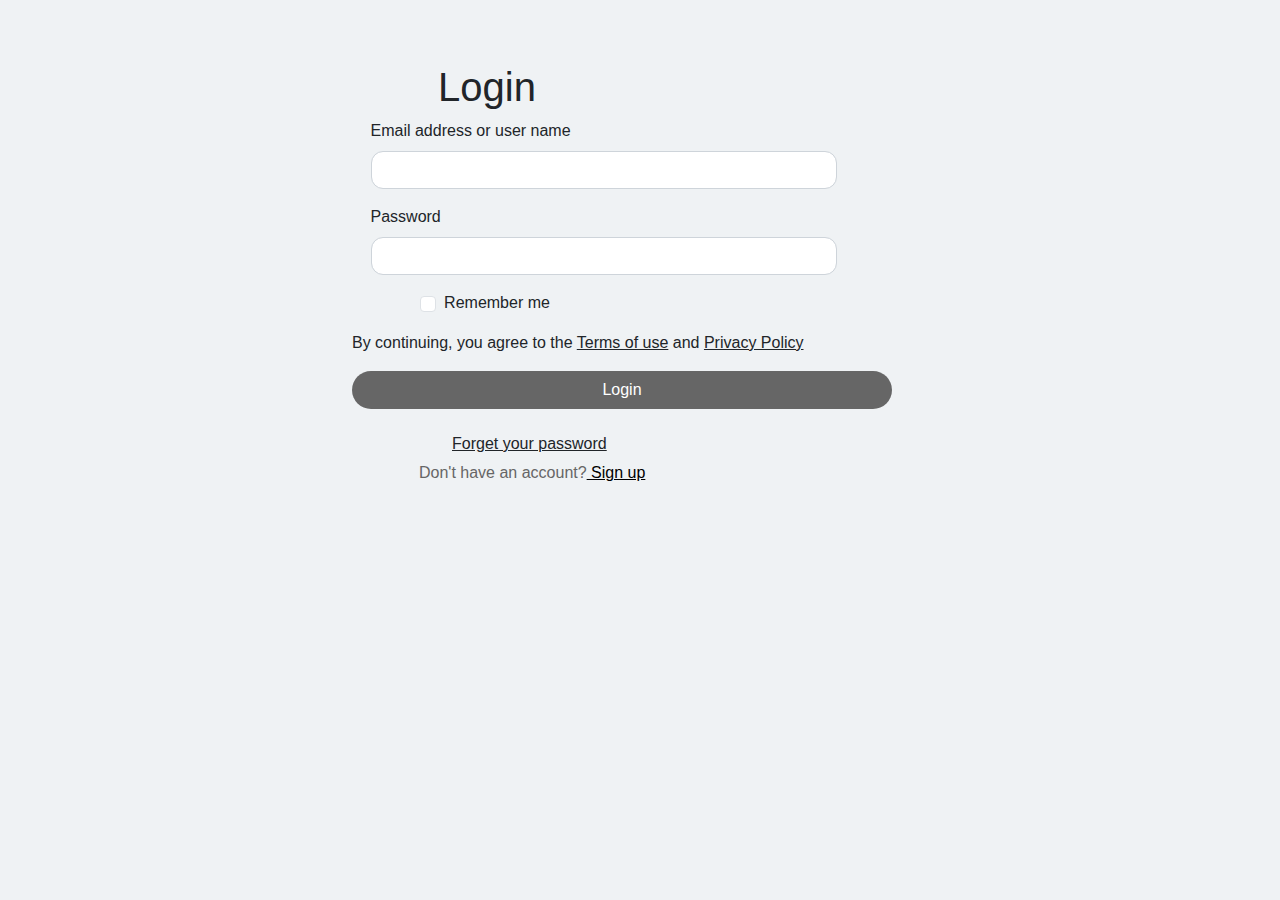
==== commit de90652f: "More fixes" ====
--- a/index.html
+++ b/index.html
@@ -155,7 +155,6 @@
               <ul class="dropdown-menu" aria-labelledby="useCasesDropdown">
                 <li><a class="dropdown-item" href="#">Use Case 1</a></li>
                 <li><a class="dropdown-item" href="#">Use Case 2</a></li>
-                <li><a class="dropdown-item" href="#">Use Case 3</a></li>
               </ul>
             </div>
 
@@ -168,7 +167,6 @@
               <ul class="dropdown-menu" aria-labelledby="resourcesDropdown">
                 <li><a class="dropdown-item" href="#">Resource 1</a></li>
                 <li><a class="dropdown-item" href="#">Resource 2</a></li>
-                <li><a class="dropdown-item" href="#">Resource 3</a></li>
               </ul>
             </div>
           </div>
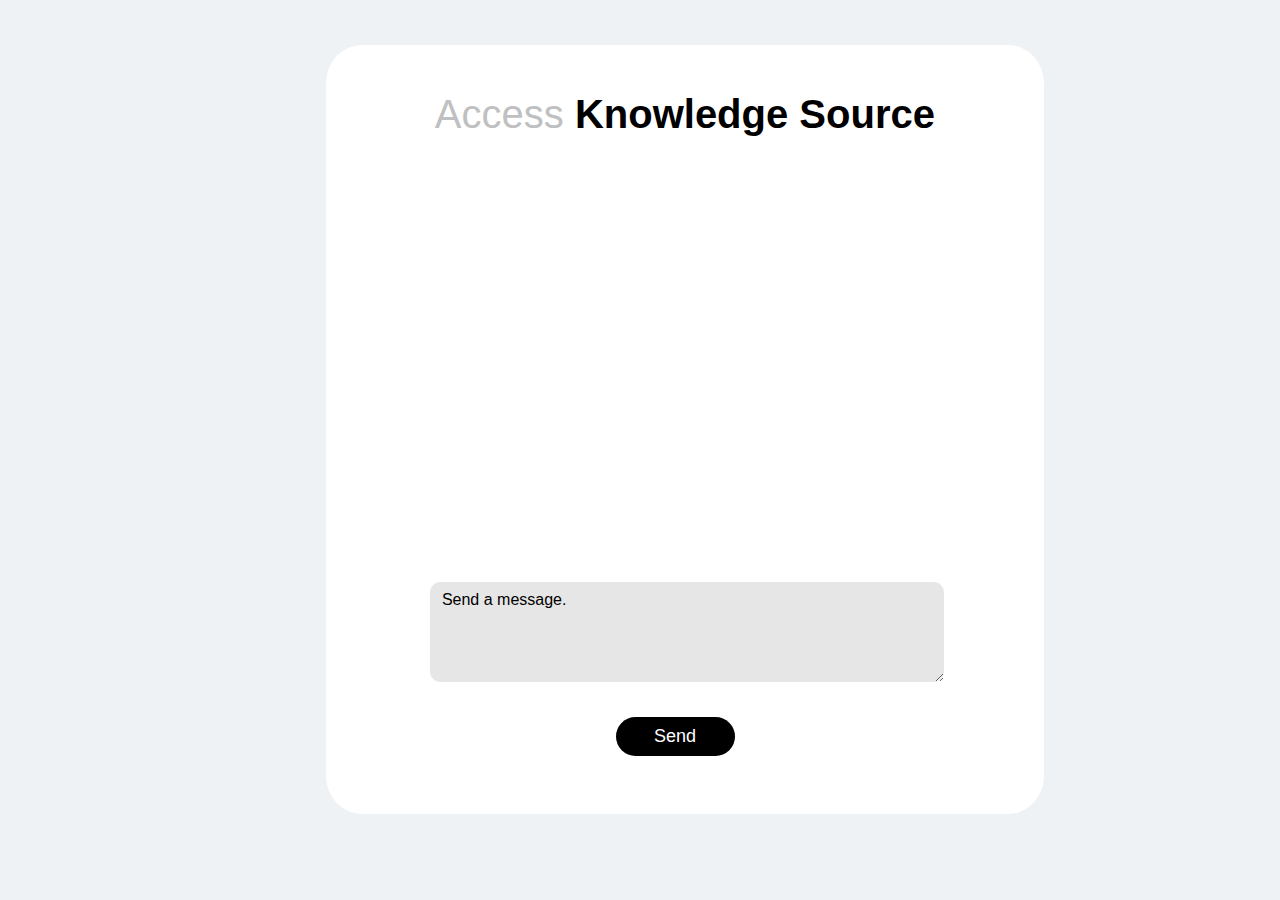
==== commit cc6ef166: "dev mode again" ====
--- a/index.html
+++ b/index.html
@@ -264,7 +264,7 @@
           </div> -->
         </li>
       </ul>
-      <a onclick="logout();;" class="alink3 mt-2 mr-4 mb-2">Logout</a>
+      <a onclick="logout();" class="alink3 mt-2 mr-4 mb-2">Logout</a>
       <button class="btnSignup1">
         <a href="register" onclick="register(); " class="alink4 mb-1">Sign Up</a>
       </button>
@@ -511,7 +511,7 @@
             </div> -->
         </li>
       </ul>
-      <a onclick="signIn();" class="alink3 mt-2 mr-4 mb-2">Logout</a>
+      <a onclick="logout();" class="alink3 mt-2 mr-4 mb-2">Logout</a>
       <button class="btnSignup1">
         <a href="register" onclick="register();" class="alink4 mb-1">Sign Up</a>
       </button>
@@ -765,7 +765,7 @@
           </span>
 
         </div>
-        <div class="answers  answer_ks" style="height: 280px;">
+        <div class="answers  answer_ks" style="height: 350px;">
           <!-- Chet Box -->
         </div>
         <div class=" container">
@@ -838,7 +838,7 @@
           </div> -->
         </li>
       </ul>
-      <a onclick="signIn();" class="alink3 mt-2 mr-4 mb-2">Logout</a>
+      <a onclick="logout();" class="alink3 mt-2 mr-4 mb-2">Logout</a>
       <button class="btnSignup1">
         <a href="register" onclick="register();" class="alink4 mb-1">Sign Up</a>
       </button>
--- a/css/site.css
+++ b/css/site.css
@@ -14,30 +14,30 @@
 
 /* Jay Css */
 
-.ingestText1{
+.ingestText1 {
   margin-left: 25px;
 }
 
-.ingestText2{
+.ingestText2 {
   margin-left: 25px;
 }
 
-.ingestText3{
+.ingestText3 {
   margin-left: 25px !important;
 }
 
-.ingestDrop1{
+.ingestDrop1 {
   border-radius: 10px;
   margin-left: 25px !important;
 }
 
-.ingestTextArea1{
+.ingestTextArea1 {
   width: 50%;
   margin-left: 25px !important;
   background-color: #ffffff78 !important;
 }
 
-.nav1{
+.nav1 {
   padding-left: 0px;
   padding-right: 0px;
 }
@@ -140,7 +140,6 @@
   margin-bottom: 15px;
   margin-right: 34px;
   cursor: pointer;
-
 }
 
 #rcorners2 {
@@ -751,7 +750,7 @@
 .mytextboxknowledge {
   background-color: #ffffff;
   width: 120%;
-  height: 100%;
+  height: 92%;
   border-radius: 5%;
   margin-top: 45px;
   overflow: hidden;
@@ -784,7 +783,7 @@
   height: 100px;
   background: #ddddddbe;
   border-radius: 10px 10px;
-  margin-top: 100px;
+  margin-top: 0px;
   margin-bottom: 40px;
 }
 
@@ -929,7 +928,6 @@
   display: inline;
 }
 
-
 .texxxttt {
   margin-top: 0px;
   /* margin-left: 90px; */
@@ -1025,8 +1023,8 @@
   width: 500px;
   height: 750px;
   border-radius: 50px;
-  margin-top: 15px;
-  margin-left: 50px;
+  margin-top: 5px;
+  /* margin-left: 50px; */
 }
 
 .roundimg {
@@ -1073,23 +1071,22 @@
 }
 
 .videochat {
-  
-  height: 600px;
+  height: 620px;
   width: 100px;
   overflow-y: auto;
   background-color: #fdffff;
   border-radius: 50px;
-  margin-top: 100px;
+  margin-top: 80px;
   margin-right: 30px;
   padding: 30px;
   display: flex;
   flex-direction: column;
-  margin-left: -160px;
+  margin-left: -80px;
 }
 .answers-video {
   scrollbar-width: auto;
-scrollbar-width: thin;
-scrollbar-width: none;
+  scrollbar-width: thin;
+  scrollbar-width: none;
   flex: 1;
   overflow-y: auto;
 }
@@ -1385,8 +1382,8 @@
 
 .answers {
   scrollbar-width: auto;
-scrollbar-width: thin;
-scrollbar-width: none;
+  scrollbar-width: thin;
+  scrollbar-width: none;
   height: 270px; /* Set the height of your chatbox */
   overflow-y: scroll; /* Enable vertical scrollbar */
   overflow-x: hidden; /* Enable vertical scrollbar */
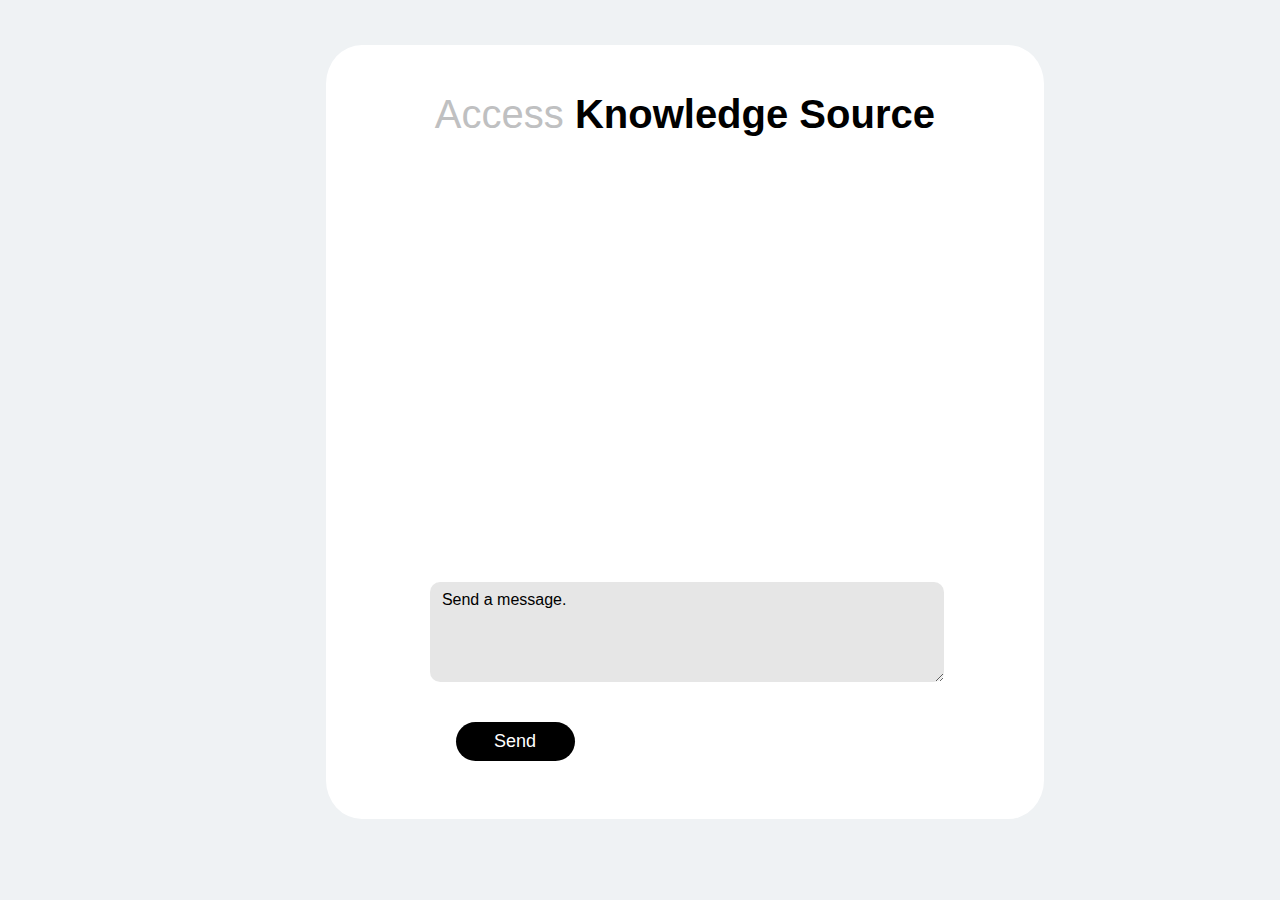
==== commit 0cabf5a6: "Fixe  Issues" ====
--- a/index.html
+++ b/index.html
@@ -616,7 +616,7 @@
             </div> -->
         </li>
       </ul>
-      <a onclick="signIn();" class="alink3 mt-2 mr-4 mb-2">Logout</a>
+      <a onclick="logout();" class="alink3 mt-2 mr-4 mb-2">Logout</a>
       <button class="btnSignup1">
         <a href="register" onclick="register();" class="alink4 mb-1">Sign Up</a>
       </button>
@@ -634,7 +634,7 @@
           <!-- added "id=video-wrapper" -->
           <div id="video-wrapper" class="bgBack">
             <span class="para1">
-              <h1>
+              <h1 style="margin-top: 40px;">
                 Lets Begin our <b class="bb"><br>Conversation</br></b></h1>
             </span>
             <div>
@@ -775,11 +775,11 @@
 
           </div>
         </div>
-        <div class="row" style="margin-top: -45px;">
+
           <button class="butto0nnknowledge" id="send-button" onclick="sendMessageKS(); "
             style="margin-bottom: 80px;">Send</button>
           <!-- <button class="butto0n" id="refresh-button" onclick="resetChat();">Reset</button> -->
-        </div>
+     
       </div>
     </div>
 
--- a/css/site.css
+++ b/css/site.css
@@ -839,13 +839,13 @@
   /* padding: 10px 50px; */
   text-align: center;
   text-decoration: none;
-  display: inline-block;
+  /* display: inline-block; */
   font-size: 16px;
-  margin: 4px 2px;
+  /* margin: 4px 2px; */
   cursor: pointer;
-  margin-top: 40px;
+  /* margin-top: 40px; */
   margin-bottom: 70px;
-  margin-left: 305px;
+  margin-left: 130px !important;
   border-radius: 50px;
   font-size: large;
 }
@@ -900,8 +900,9 @@
   margin-top: 0px;
   /* margin-left: 20px; */
   /* margin-left: 90px; */
-  background-color: rgba(128, 128, 128, 0.199);
-  border-radius: 25px 25px 25px 0px;
+  background-color:#0379db;
+  /* background-color: rgba(128, 128, 128, 0.199); */
+  border-radius: 25px 25px 0px 25px;
   width: fit-content;
   max-width: 80%;
   word-wrap: break-word;
@@ -909,22 +910,39 @@
   word-break: break-word;
   /* position: relative; */
   padding: 10px;
+
+  
+}
+
+.text123{
+    background-color: rgba(128, 128, 128, 0.199);
+    margin-top: 0px;
+    margin-left: 90px;
+    border-radius: 25px 25px 25px 0px;
+    width: fit-content;
+    max-width: 80%;
+    word-wrap: break-word;
+    /* height: fit-content; */
+    word-break: break-word;
+    /* position: relative; */
+    padding: 10px;
 }
 
 .custom-container-user {
-  padding: 20px;
+  margin-left: 90px;
+  /* padding: 20px; */
   /* clear: both; */
   /* background-color: rgb(202, 202, 202) !important; */
   background-color: none!;
   color: rgb(3 3 5) !important;
-  display: inline;
+  /* display: inline; */
 }
 .custom-konwledge-user {
   padding: 20px;
   /* clear: both; */
   /* background-color: rgb(202, 202, 202) !important; */
   background-color: none!;
-  color: rgb(3 3 5) !important;
+  color: white !important;
   display: inline;
 }
 
@@ -1073,7 +1091,7 @@
 .videochat {
   height: 620px;
   width: 100px;
-  overflow-y: auto;
+  overflow-y:auto;
   background-color: #fdffff;
   border-radius: 50px;
   margin-top: 80px;
@@ -1368,6 +1386,16 @@
   /* background-color: rgba(52, 53, 65, 1); */
   color: rgba(236, 236, 241, 1);
 }
+.container-user13 {
+  flex-direction: row-reverse;
+  width: 100%;
+  display: flex;
+  align-items: center;
+  padding: 10px;
+  /* clear: both; */
+  /* background-color: rgba(52, 53, 65, 1); */
+  color: rgba(236, 236, 241, 1);
+}
 
 .container-user12 {
   flex-direction: row-reverse;
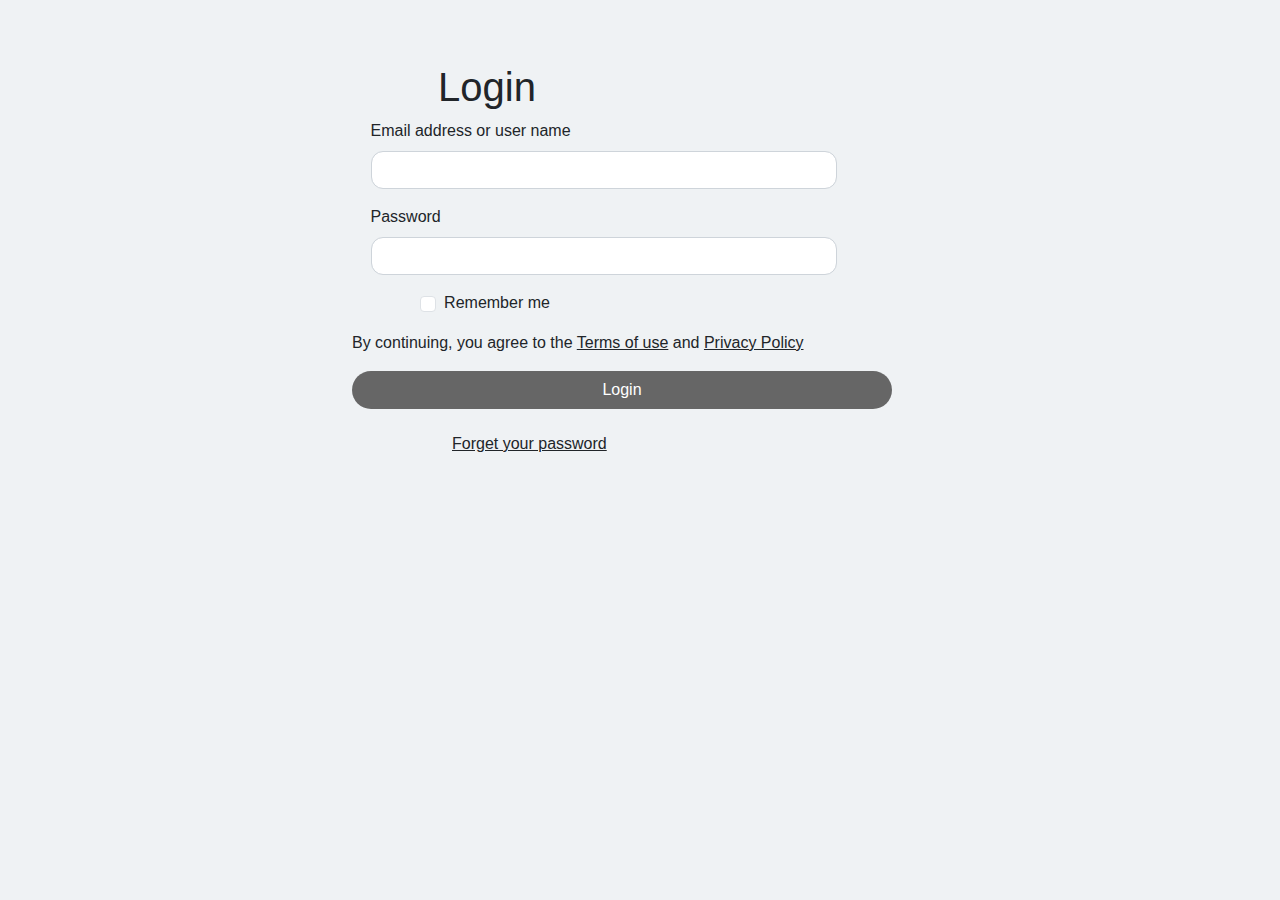
==== commit c783d2c6: "fix final issues before deployment" ====
--- a/index.html
+++ b/index.html
@@ -63,10 +63,10 @@
         <div class="forgot">
           <h6><u> Forget your password</u></h6>
         </div>
-        <div class="forgot">
+        <!-- <div class="forgot">
           <h7 style="color:#666666; text-align: center ; margin-left: -33px;">Don't have an account?<u
               style="color: black;"> Sign up</u></h7>
-        </div>
+        </div> -->
       </div>
     </div>
     <footer class="footer mt-auto py-2 bg-body-tertiary">
@@ -423,17 +423,17 @@
                 Select your <b class="bb">Avatar</b></h1>
             </span>
 
-            <h6><span class="mainpara2">Little Description here</span></h6>
+            <h6><span class="mainpara2">Click on below avatar to begin conversation</span></h6>
           </div>
           <div class="container" style="display: flex; justify-content: center; cursor: pointer; ">
             <div class="avatar-wrapper">
               <img src="/images/avatar3.png" alt="Avatar" class="imggg" onclick="choose_avatar_page_click('male')">
-              <h4>Jane</h4>
+              <h4>Jenny</h4>
             </div>
 
             <div class="avatar-wrapper">
               <img src="/images/avatar2.png" alt="Avatar" class="imggg">
-              <h4>Jenny</h4>
+              <h4>Jane</h4>
             </div>
 
             <!-- <img src="/images/avatar1.png" alt="Avatar" class="imggg"> -->
@@ -721,7 +721,7 @@
             </div>
             <div class="dot-flashing mt-3" style="background-color: rgb(255, 255, 255)"></div>
           </div>
-          <div class="row" style="margin-left: 80px;margin-bottom: 50px;gap: 1rem;">
+          <div class="row" style="margin-left: 10px;margin-bottom: 35px;gap: 1rem;">
             <button id="message-video-section-send-button" class=" butto0nn11"
               onclick="sendMessageVideo();">Send</button>
             <button id="refresh-button" class="butto0n11" onclick="resetChatVideo()">Reset</button>
@@ -756,7 +756,7 @@
       </div>
     </div> -->
 
-    <div class="container">
+    <div class="container" style="width: inherit !important;">
       <div class="mytextboxknowledge">
         <div class="row">
           <span class="para11" style="align-items: center;">
--- a/css/site.css
+++ b/css/site.css
@@ -749,7 +749,7 @@
 }
 .mytextboxknowledge {
   background-color: #ffffff;
-  width: 120%;
+  width: 100%;
   height: 92%;
   border-radius: 5%;
   margin-top: 45px;
@@ -778,13 +778,14 @@
 }
 
 .minichet {
-  margin-left: 70px;
-  width: 514px;
-  height: 100px;
+  width: 100%;
+  margin-left: 10px;
+  margin-right: 10px;
+  height: 75px;
   background: #ddddddbe;
   border-radius: 10px 10px;
   margin-top: 0px;
-  margin-bottom: 40px;
+  margin-bottom: 20px;
 }
 
 .minichet1 {
@@ -798,13 +799,15 @@
 }
 
 .minichet2 {
-  margin-left: 70px;
-  width: 514px;
+  /* margin-left: 70px;
+  width: 514px; */
   height: 100px;
   background: #ddddddbe;
   border-radius: 10px 10px;
   margin-top: 50px;
   margin-bottom: 40px;
+  margin-left: 20px;
+  margin-right: 20px;
 }
 
 textarea.form-control {
@@ -832,7 +835,7 @@
 }
 .butto0nnknowledge {
   height: 39px;
-  width: 119px;
+  width: 8em;
   background-color: #000000;
   border: none;
   color: white;
@@ -845,7 +848,7 @@
   cursor: pointer;
   /* margin-top: 40px; */
   margin-bottom: 70px;
-  margin-left: 130px !important;
+  margin-left: 2em !important;
   border-radius: 50px;
   font-size: large;
 }
@@ -880,6 +883,7 @@
   width: 10% !important;
   float: left;
   margin-right: 20px;
+  border-radius: 50%;
 }
 .texxtt {
   margin-top: 0px;
@@ -900,7 +904,7 @@
   margin-top: 0px;
   /* margin-left: 20px; */
   /* margin-left: 90px; */
-  background-color:#0379db;
+  background-color: #0379db;
   /* background-color: rgba(128, 128, 128, 0.199); */
   border-radius: 25px 25px 0px 25px;
   width: fit-content;
@@ -910,22 +914,20 @@
   word-break: break-word;
   /* position: relative; */
   padding: 10px;
-
-  
-}
-
-.text123{
-    background-color: rgba(128, 128, 128, 0.199);
-    margin-top: 0px;
-    margin-left: 90px;
-    border-radius: 25px 25px 25px 0px;
-    width: fit-content;
-    max-width: 80%;
-    word-wrap: break-word;
-    /* height: fit-content; */
-    word-break: break-word;
-    /* position: relative; */
-    padding: 10px;
+}
+
+.text123 {
+  background-color: rgba(128, 128, 128, 0.199);
+  margin-top: 0px;
+  margin-left: 90px;
+  border-radius: 25px 25px 25px 0px;
+  width: fit-content;
+  max-width: 80%;
+  word-wrap: break-word;
+  /* height: fit-content; */
+  word-break: break-word;
+  /* position: relative; */
+  padding: 10px;
 }
 
 .custom-container-user {
@@ -1091,7 +1093,7 @@
 .videochat {
   height: 620px;
   width: 100px;
-  overflow-y:auto;
+  overflow-y: auto;
   background-color: #fdffff;
   border-radius: 50px;
   margin-top: 80px;
@@ -1102,6 +1104,7 @@
   margin-left: -80px;
 }
 .answers-video {
+  padding-top: 10px;
   scrollbar-width: auto;
   scrollbar-width: thin;
   scrollbar-width: none;
@@ -1119,11 +1122,12 @@
   width: 10% !important;
   float: right;
   margin-right: 20px;
+  border-radius: 50%;
 }
 
 .container-chatgpt1 {
   align-items: center;
-  padding: 20px;
+  padding: 10px;
   color: rgba(236, 236, 241, 1);
   float: right;
 }
@@ -1168,7 +1172,7 @@
 }
 .butto0nn11 {
   height: 39px;
-  width: 90px;
+  width: 125px;
   background-color: #000000;
   border: none;
   color: white;
@@ -1187,7 +1191,7 @@
 }
 .butto0n11 {
   height: 39px;
-  width: 90px;
+  width: 125px;
   background-color: white;
   color: black;
   /* padding: 10px 50px; */
@@ -1518,3 +1522,6 @@
   align-items: center;
   /* Align items vertically */
 }
+.alink3 {
+  cursor: pointer;
+}
